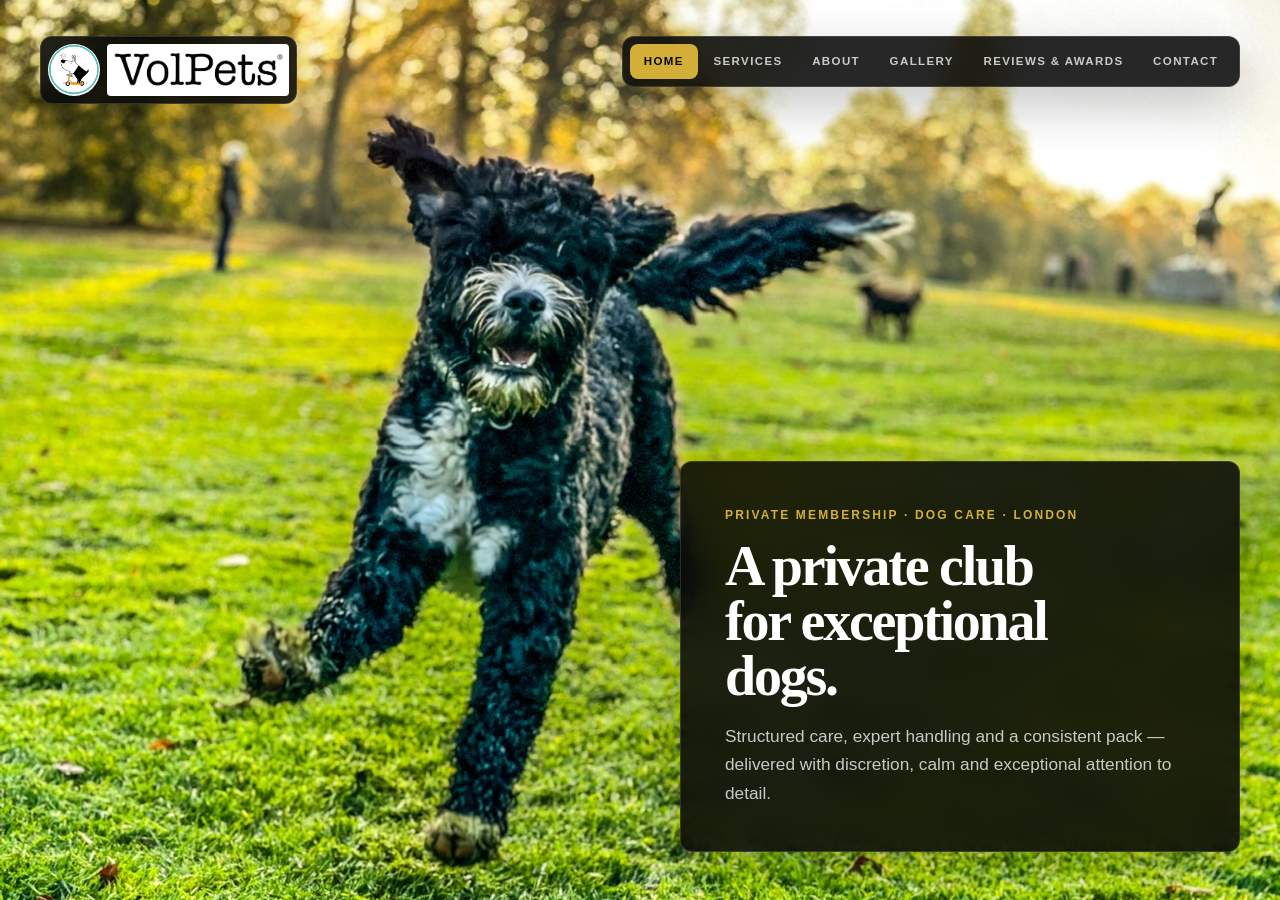
==== index.html @ e43abfdb "images uploaded" ====
<!DOCTYPE html>
<html lang="en">
  <head>
    <meta charset="UTF-8">
    <meta name="viewport" content="width=device-width, initial-scale=1.0">
    <title>Volpets | Home</title>
    <link rel="stylesheet" href="css/styles.css">
    <link rel="stylesheet" href="css/index.css">
    <link rel="stylesheet" href="components/navbar.css">
    <script src="js/main.js" defer></script>
  </head>

  <body>
    <main class="hero">
      <header>
        <div id="nav-placeholder"></div>
      </header>
      <section class="hero-content hero-content--pending" data-lazy-reveal>
        <p class="subtitle">Private Membership &middot; Dog Care &middot; London</p>
        <h1 class="headline">A private club for exceptional dogs.</h1>
        <p class="description">
          Structured care, expert handling and a consistent pack &mdash; delivered with discretion, calm and exceptional attention to detail.
        </p>
      </section>
      <img class="hero-image" src="assets/home-dog-9300.webp" alt="A dog enjoying attentive private care" fetchpriority="high">
    </main>
  </body>
</html>
---- css/styles.css ----
:root {
  --ink: #080a09;
  --panel: rgb(8 10 9 / 88%);
  --panel-border: rgb(255 255 255 / 14%);
  --text: #fff;
  --muted: rgb(255 255 255 / 76%);
  --accent: #d4af37;
  --page-bg: #0b1320;
  --surface: #121a29;
  --surface-border: #1e293b;
  --radius: 12px;
  --shadow: 0 18px 50px rgb(0 0 0 / 24%);
  --sans: -apple-system, BlinkMacSystemFont, "Segoe UI", Roboto, Arial, sans-serif;
}

* {
  box-sizing: border-box;
  margin: 0;
  padding: 0;
}

html {
  scroll-behavior: smooth;
}

main {
  min-height: 100vh;
  padding-inline: clamp(1rem, 4vw, 2.5rem);
  background:
      radial-gradient(circle at 90% 10%, rgb(41 95 113 / 30%), transparent 28rem),
      var(--page-bg);
}

main > header {
  padding-top: clamp(20px, 3vw, 36px);
}


body {
  margin: 0;
  color: var(--text);
  background: var(--page-bg);
  font-family: var(--sans), sans-serif;
}

img {
  max-width: 100%;
}

.container {
  width: min(100%, 1300px);
  margin: 0 auto;
}

h1 {
  font-size: clamp(38px, 5vw, 58px);
  font-weight: 700;
  line-height: 1.05;
  margin: 0 0 16px 0;
  letter-spacing: -1.2px;
}

.header-tag,
.card-tag {
  color: var(--accent);
  font-size: 12px;
  font-weight: 700;
  letter-spacing: 1.8px;
  text-transform: uppercase;
}

.header-tag {
  display: flex;
  align-items: center;
  gap: 10px;
  margin-bottom: 12px;
}

.header-tag::before {
  width: 34px;
  height: 1px;
  background: currentColor;
  content: "";
}

.subtitle {
  max-width: 600px;
  margin: 0 0 clamp(30px, 4.5vw, 48px);
  color: #a0aec0;
  font-size: clamp(16px, 1.4vw, 18px);
  line-height: 1.6;
}

.content-grid {
  display: grid;
  align-items: stretch;
}

.image-container {
  width: 100%;
  height: 100%;
  min-height: 0;
  overflow: hidden;
  border: 1px solid var(--panel-border);
  border-radius: var(--radius);
  background: #151d2a;
  box-shadow: var(--shadow);
  img {
    display: block;
    width: 100%;
    height: 100%;
    object-fit: cover;
    object-position: center;
    transition: transform 500ms ease;
  }
}

.image-container:hover img {
  transform: scale(1.03);
}

.pricing-card {
  display: flex;
  flex-direction: column;
  padding: clamp(28px, 3vw, 40px) clamp(24px, 2.6vw, 35px);
  border: 1px solid var(--surface-border);
  border-radius: var(--radius);
  background: var(--surface);
  h3 {
    margin: 0 0 28px;
    font-size: clamp(23px, 2.2vw, 28px);
    line-height: 1.15;
    letter-spacing: -0.5px;
  }
  ul {
    padding: 0;
    margin: 0;
    list-style: none;
  }
  li {
    position: relative;
    padding-left: 20px;
    margin-bottom: 18px;
    color: #cbd5e1;
    font-size: 15px;
    line-height: 1.5;
    &:last-child {
      margin-bottom: 0;
    }
    &::before {
      position: absolute;
      top: 8px;
      left: 0;
      width: 6px;
      height: 6px;
      border-radius: 50%;
      background: var(--accent);
      content: "";
    }
  }
}

.card-tag {
  margin-bottom: 15px;
}

@media (max-width: 720px) {

  .container {
    max-width: 620px;
  }
}

@media (max-width: 480px) {
  h1 {
    font-size: 36px;
    letter-spacing: -0.8px;
  }
}

@media (prefers-reduced-motion: reduce) {
  html {
    scroll-behavior: auto;
  }

  .image-container img {
    transition: none;
  }
}
---- css/index.css ----
.hero {
  --hero-image-x:40%;
  --hero-image-y: 38%;
  position: relative;
  display: flex;
  flex-direction: column;
  min-height: 100vh;
  overflow: hidden;
  isolation: isolate;
  background: var(--ink);
}

.hero-image {
  position: absolute;
  inset: 0;
  z-index: -2;
  width: 100%;
  height: 100%;
  max-width: none;
  object-fit: cover;
  object-position: var(--hero-image-x) var(--hero-image-y);
}

.hero-content {
  position: relative;
  z-index: 1;
  border: 1px solid var(--panel-border);
  border-radius: var(--radius);
  background: var(--panel);
  box-shadow: var(--shadow);
  backdrop-filter: blur(14px);
  -webkit-backdrop-filter: blur(14px);
  align-self: flex-end;
  width: min(35rem, 100%);
  margin-top: auto;
  margin-bottom: clamp(1.5rem, 4vw, 3rem);
  padding: 2.75rem;
  overflow: hidden;
  transition:
    opacity 1400ms ease,
    transform 1100ms cubic-bezier(0.22, 1, 0.36, 1);

  /*&::before {*/
  /*  content: "";*/
  /*  position: absolute;*/
  /*  inset: 0 auto 0 0;*/
  /*  width: 5px;*/
  /*  background: var(--accent);*/
  /*}*/

  &.hero-content--pending {
    opacity: 0;
    transform: translateY(24px);
  }

  &.hero-content--visible {
    opacity: 1;
    transform: translateY(0);
  }
}

.subtitle {
  margin-bottom: 0.9rem;
  color: var(--accent);
  font-size: 0.75rem;
  font-weight: 750;
  letter-spacing: 0.18em;
  text-transform: uppercase;
}

.headline {
  max-width: 12ch;
  margin-bottom: 1.1rem;
  font-family: Georgia, "Times New Roman", serif;
  font-size: 3.5rem;
  font-weight: 700;
  line-height: 0.98;
  letter-spacing: -0.04em;
}

.description {
  max-width: 62ch;
  color: var(--muted);
  font-size: 1.08rem;
  font-weight: 400;
  line-height: 1.65;
}

@media (max-width: 1000px) {
  .hero {
    --hero-image-y: 42%;
    padding: 2rem;
  }

  .hero-content {
    padding: 2rem;
  }

  .headline {
    font-size: 3rem;
  }

  .description {
    font-size: 1rem;
  }
}

@media (max-width: 500px) {
  .hero {
    padding: 1rem 1rem 1.5rem;
  }

  .hero-content {
    padding: 1.4rem 1.25rem 1.5rem;
  }

  .headline {
    font-size: 2.5rem;
  }

  .description {
    font-size: 0.95rem;
  }

  .subtitle {
    font-size: 0.66rem;
    line-height: 1.5;
  }

}

@media (max-width: 400px) {
  .hero {
    --hero-image-y: 38%;
  }

  .headline {
    font-size: 2.15rem;
  }
}

@media (prefers-reduced-motion: reduce) {
  .hero-content,
  .hero-content--pending {
    opacity: 1;
    transform: none;
  }
}
---- components/navbar.css ----
/* Navigation */
#nav-placeholder {
  display: flex;
  width: 100%;
}

header {
  display: flex;
  justify-content: space-between;
  align-items: center;
  width: 100%;
  gap: 1.5rem;
}

.brand,
.nav-toggle,
.nav-links {
  border: 1px solid var(--panel-border);
  border-radius: var(--radius);
  background: var(--panel);
  box-shadow: var(--shadow);
  backdrop-filter: blur(14px);
  -webkit-backdrop-filter: blur(14px);
}

.brand {
  display: inline-flex;
  align-items: center;
  /*flex-shrink: 0;*/
  padding: 0.45rem;
  text-decoration: none;

  & .brand__logos {
    display: flex;
    align-items: center;
    gap: 0.4rem;
  }

  & .brand__mark {
    flex-shrink: 0;
    object-fit: cover;
    border-radius: 50%;
  }

  & .brand__wordmark {
    border-radius: 4px;
    display: block;
    height: 3.25rem;
    width: auto;
  }
}

.site-nav {
  display: flex;
  justify-content: space-between;
  width: 100%;
  gap: 1.5rem;
  align-items: flex-start;
  flex-wrap: wrap;
}

.nav-toggle {
  display: none;
}

.sr-only {
  position: absolute;
  width: 1px;
  height: 1px;
  padding: 0;
  margin: -1px;
  overflow: hidden;
  clip: rect(0, 0, 0, 0);
  white-space: nowrap;
  border: 0;
}

.nav-links {
  display: flex;
  align-items: center;
  gap: 0.15rem;
  list-style: none;
  padding: 0.45rem;

  & a {
    display: block;
    padding: 0.7rem 0.85rem;
    border-radius: 8px;
    color: var(--muted);
    text-decoration: none;
    font-size: 0.72rem;
    font-weight: 700;
    letter-spacing: 0.12em;
    text-transform: uppercase;
    transition: color 180ms ease, background-color 180ms ease, transform 180ms ease;

    &:hover,
    &:focus-visible {
      color: var(--text);
      background: rgb(255 255 255 / 11%);
      transform: translateY(-1px);
      outline: none;
    }

    &[aria-current="page"] {
      color: var(--ink);
      background: var(--accent);
    }
  }
}
@media (max-width: 1000px) {

  #nav-placeholder {
    position: static;
  }

  .site-nav {
    position: relative;
    align-items: center;
    flex-wrap: nowrap;

    &.is-open .nav-toggle__bar:nth-of-type(2) {
      transform: translateY(7px) rotate(45deg);
    }

    &.is-open .nav-toggle__bar:nth-of-type(3) {
      opacity: 0;
    }

    &.is-open .nav-toggle__bar:last-of-type {
      transform: translateY(-7px) rotate(-45deg);
    }

    &.is-open .nav-links {
      display: flex;
    }
  }

  .nav-toggle {
    display: flex;
    flex-direction: column;
    justify-content: center;
    gap: 0.32rem;
    width: 3.75rem;
    height: 3.75rem;
    padding: 0.9rem;
    color: var(--text);
    cursor: pointer;
  }

  .nav-toggle__bar {
    display: block;
    width: 100%;
    height: 2px;
    border-radius: 2px;
    background: currentColor;
    transition: transform 180ms ease, opacity 180ms ease;
  }

  .nav-links {
    display: none;
    position: absolute;
    top: calc(100% + 0.6rem);
    right: 0;
    width: min(18rem, calc(100vw - 2rem));
    padding: 0.55rem;
    flex-direction: column;
    align-items: stretch;
    gap: 0.15rem;
    border: 1px solid var(--panel-border);
    background: rgb(8 10 9 / 96%);
    box-shadow: var(--shadow);
    backdrop-filter: blur(14px);

    & a {
      padding: 0.9rem 1rem;
    }
  }
}

@media (max-width: 400px) {
  .site-nav {
    gap: 0.4rem;
  }
}

@media (prefers-reduced-motion: reduce) {
  .nav-links a,
  .nav-toggle__bar {
    transition: none;
  }
}
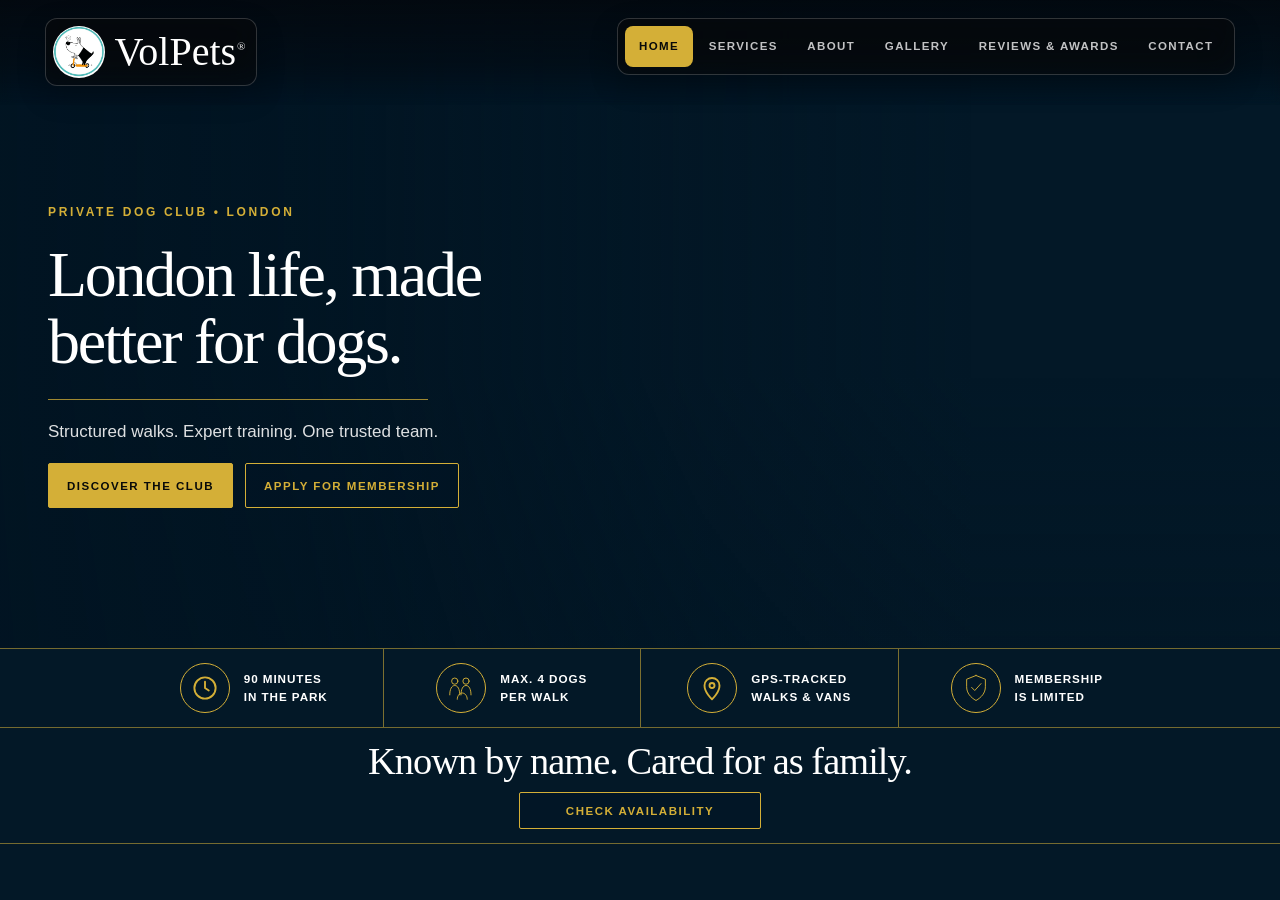
==== commit 2c09a182: "home page rotating" ====
--- a/index.html
+++ b/index.html
@@ -1,28 +1,87 @@
 <!DOCTYPE html>
 <html lang="en">
-  <head>
-    <meta charset="UTF-8">
-    <meta name="viewport" content="width=device-width, initial-scale=1.0">
-    <title>Volpets | Home</title>
-    <link rel="stylesheet" href="css/styles.css">
-    <link rel="stylesheet" href="css/index.css">
-    <link rel="stylesheet" href="components/navbar.css">
-    <script src="js/main.js" defer></script>
-  </head>
+<head>
+  <meta charset="UTF-8">
+  <meta content="width=device-width, initial-scale=1.0" name="viewport">
+  <meta content="Private dog walking, training and membership-led care for a limited circle of London dogs."
+        name="description">
+  <title>Volpets | Private Dog Club London</title>
+  <link href="css/styles.css" rel="stylesheet">
+  <link href="components/navbar.css" rel="stylesheet">
+  <script defer src="js/main.js"></script>
+</head>
 
-  <body>
-    <main class="hero">
-      <header>
-        <div id="nav-placeholder"></div>
-      </header>
-      <section class="hero-content hero-content--pending" data-lazy-reveal>
-        <p class="subtitle">Private Membership &middot; Dog Care &middot; London</p>
-        <h1 class="headline">A private club for exceptional dogs.</h1>
-        <p class="description">
-          Structured care, expert handling and a consistent pack &mdash; delivered with discretion, calm and exceptional attention to detail.
-        </p>
-      </section>
-      <img class="hero-image" src="assets/home-dog-9300.webp" alt="A dog enjoying attentive private care" fetchpriority="high">
-    </main>
-  </body>
+<body class="home-page" data-navbar-style="hero">
+<main>
+  <header>
+    <div id="nav-placeholder"></div>
+  </header>
+
+  <section aria-labelledby="home-hero-title" class="home-hero" data-navbar-transition>
+    <img alt="A cockapoo relaxing in the grass with a stick"
+         class="home-hero__image home-hero__image--one" fetchpriority="high"
+         src="assets/home-dog-club.jpg">
+    <img alt="" aria-hidden="true" class="home-hero__image home-hero__image--two"
+         decoding="async" fetchpriority="low" src="assets/home-dog-club-2.jpg">
+    <img alt="" aria-hidden="true" class="home-hero__image home-hero__image--three"
+         decoding="async" fetchpriority="low" src="assets/home-dog-club-3.jpg">
+    <div class="home-hero__shade"></div>
+
+    <div class="home-hero__inner">
+      <div class="home-hero__copy">
+        <p class="home-hero__eyebrow">Private dog club <span aria-hidden="true">&bull;</span> London</p>
+        <h1 id="home-hero-title">London life, made<br>better for dogs.</h1>
+        <div aria-hidden="true" class="home-hero__rule"></div>
+        <p class="home-hero__intro">Structured walks. Expert training. One trusted team.</p>
+        <div class="home-hero__actions">
+          <a class="home-button home-button--primary" href="about.html">Discover the club</a>
+          <a class="home-button home-button--outline" href="contact.html">Apply for membership</a>
+        </div>
+      </div>
+    </div>
+  </section>
+
+  <section aria-label="Membership benefits" class="home-benefits">
+    <ul class="home-benefits__list">
+      <li class="home-benefit">
+        <span class="home-benefit__icon">
+          <svg aria-hidden="true" class="line-icon" viewBox="0 0 24 24">
+            <use href="assets/icons.svg#icon-clock"></use>
+          </svg>
+        </span>
+        <span>90 minutes<br>in the park</span>
+      </li>
+      <li class="home-benefit">
+        <span class="home-benefit__icon">
+          <svg aria-hidden="true" class="line-icon" viewBox="0 0 48 48">
+            <use href="assets/icons.svg#icon-pack"></use>
+          </svg>
+        </span>
+        <span>Max. 4 dogs<br>per walk</span>
+      </li>
+      <li class="home-benefit">
+        <span class="home-benefit__icon">
+          <svg aria-hidden="true" class="line-icon" viewBox="0 0 24 24">
+            <use href="assets/icons.svg#icon-pin"></use>
+          </svg>
+        </span>
+        <span>GPS-tracked<br>walks &amp; vans</span>
+      </li>
+      <li class="home-benefit">
+        <span class="home-benefit__icon">
+          <svg aria-hidden="true" class="line-icon" viewBox="0 0 48 48">
+            <use href="assets/icons.svg#icon-shield-check"></use>
+          </svg>
+        </span>
+        <span>Membership<br>is limited</span>
+      </li>
+    </ul>
+  </section>
+
+  <section aria-labelledby="availability-title" class="home-availability">
+    <h2 id="availability-title">Known by name. Cared for as family.</h2>
+    <a class="home-button home-button--outline" href="contact.html">Check availability</a>
+  </section>
+</main>
+</body>
 </html>
--- a/css/styles.css
+++ b/css/styles.css
@@ -1,16 +1,22 @@
 :root {
+  --accent: #d4af37;
   --ink: #080a09;
+  --muted: rgb(255 255 255 / 76%);
   --panel: rgb(8 10 9 / 88%);
+  --radius: 12px;
+  --sans: -apple-system, BlinkMacSystemFont, "Segoe UI", Roboto, Arial, sans-serif;
+  --serif: "Bodoni 72", Didot, "Bodoni MT", Bodoni, serif;
+  --shadow: 0 18px 50px rgb(0 0 0 / 24%);
+  --surface: #121a29;
+  --text: #ffffff;
+  --page-bg: #0b1320;
+  --weight-bold: 700;
   --panel-border: rgb(255 255 255 / 14%);
-  --text: #fff;
-  --muted: rgb(255 255 255 / 76%);
-  --accent: #d4af37;
-  --page-bg: #0b1320;
-  --surface: #121a29;
   --surface-border: #1e293b;
-  --radius: 12px;
-  --shadow: 0 18px 50px rgb(0 0 0 / 24%);
-  --sans: -apple-system, BlinkMacSystemFont, "Segoe UI", Roboto, Arial, sans-serif;
+  --leading-copy: 1.6;
+  --text-label: 0.75rem;
+  --weight-light: 400;
+  --text-small: 0.875rem;
 }
 
 * {
@@ -23,95 +29,252 @@
   scroll-behavior: smooth;
 }
 
+body {
+  background: var(--page-bg);
+  color: var(--text);
+  font-family: var(--sans);
+  font-weight: var(--weight-light);
+  line-height: var(--leading-copy);
+}
+
 main {
+  background: radial-gradient(circle at 90% 10%, rgb(41 95 113 / 30%), transparent 28rem),
+  var(--page-bg);
   min-height: 100vh;
   padding-inline: clamp(1rem, 4vw, 2.5rem);
-  background:
-      radial-gradient(circle at 90% 10%, rgb(41 95 113 / 30%), transparent 28rem),
-      var(--page-bg);
-}
-
-main > header {
-  padding-top: clamp(20px, 3vw, 36px);
-}
-
-
-body {
-  margin: 0;
-  color: var(--text);
-  background: var(--page-bg);
-  font-family: var(--sans), sans-serif;
+  position: relative;
+  & > header {
+    padding-top: clamp(20px, 3vw, 36px);
+  }
 }
 
 img {
   max-width: 100%;
 }
 
+.line-icon {
+  fill: none;
+  height: 48px;
+  stroke: var(--accent);
+  stroke-linecap: round;
+  stroke-linejoin: round;
+  stroke-width: 1.5;
+  vector-effect: non-scaling-stroke;
+  width: 48px;
+}
+
+.line-icon--small {
+  height: 38px;
+  width: 38px;
+}
+
 .container {
+  align-items: center;
+  display: flex;
+  flex-direction: column;
+  margin: 0 auto;
   width: min(100%, 1300px);
-  margin: 0 auto;
 }
 
 h1 {
+  font-family: var(--serif);
   font-size: clamp(38px, 5vw, 58px);
-  font-weight: 700;
+  font-weight: var(--weight-light);
+  letter-spacing: -1.2px;
   line-height: 1.05;
-  margin: 0 0 16px 0;
-  letter-spacing: -1.2px;
+  margin-bottom: 16px;
+}
+
+.gold-header {
+  color: var(--accent);
+}
+
+h2 {
+  font-family: var(--serif);
+  font-weight: var(--weight-light);
 }
 
 .header-tag,
 .card-tag {
   color: var(--accent);
-  font-size: 12px;
-  font-weight: 700;
+  font-size: var(--text-label);
+  font-weight: var(--weight-bold);
   letter-spacing: 1.8px;
+  margin-bottom: 15px;
   text-transform: uppercase;
 }
 
+.no-margin {
+  margin: 0;
+}
+
+button {
+  background: var(--accent);
+  border: 1px solid var(--panel-border);
+  border-radius: var(--radius);
+  box-shadow: var(--shadow);
+  height: 40px;
+}
+
 .header-tag {
-  display: flex;
-  align-items: center;
+  align-items: center;
+  display: flex;
   gap: 10px;
   margin-bottom: 12px;
-}
-
-.header-tag::before {
-  width: 34px;
-  height: 1px;
-  background: currentColor;
-  content: "";
+  text-align: center;
 }
 
 .subtitle {
-  max-width: 600px;
-  margin: 0 0 clamp(30px, 4.5vw, 48px);
   color: #a0aec0;
   font-size: clamp(16px, 1.4vw, 18px);
-  line-height: 1.6;
-}
-
-.content-grid {
+  margin-bottom: clamp(30px, 4.5vw, 48px);
+  /*max-width: 600px;*/
+}
+
+.page-section {
+  align-items: center;
+  background: linear-gradient(180deg, transparent, rgb(255 255 255 / 2%) 45%, transparent);
+  border-top: 1px solid rgb(255 255 255 / 9%);
+  display: flex;
+  padding-block: clamp(36px, 6vh, 64px);
+}
+
+/* Shared full-bleed introduction used by About, Services, and Reviews & Awards. */
+.split-hero {
+  align-items: stretch;
+  border-bottom: 2px solid var(--accent);
+  margin-inline: calc(clamp(1rem, 4vw, 2.5rem) * -1);
+  min-height: calc(100vh - clamp(92px, 10vw, 112px));
+  min-height: calc(100svh - clamp(92px, 10vw, 112px));
+  padding-block: 0;
+  padding-inline: clamp(1rem, 4vw, 2.5rem);
+}
+
+.split-hero__layout {
+  align-items: center;
   display: grid;
-  align-items: stretch;
+  grid-template-columns: repeat(2, minmax(0, 1fr));
+  min-height: inherit;
+}
+
+.split-hero__content {
+  max-width: 650px;
+  padding-block: clamp(52px, 8vh, 88px);
+  padding-right: clamp(24px, 4vw, 64px);
+  position: relative;
+  z-index: 1;
+}
+
+.split-hero__content h1 {
+  font-size: clamp(44px, 5.6vw, 72px);
+  margin-bottom: 26px;
+}
+
+.split-hero__content .subtitle {
+  margin-bottom: 0;
+  max-width: 590px;
+}
+
+.split-hero__visual {
+  height: 100vh;
+  height: 100svh;
+  overflow: hidden;
+  position: absolute;
+  right: 0;
+  top: 0;
+  width: 50vw;
+  & ::after {
+    background: linear-gradient(to right, var(--page-bg), transparent 38%);
+    content: "";
+    inset: 0;
+    pointer-events: none;
+    position: absolute;
+  }
+  img {
+    display: block;
+    height: 100%;
+    object-fit: cover;
+    object-position: var(--hero-image-position, center);
+    width: 100%;
+  }
+}
+
+.split-hero__highlights {
+  display: grid;
+  gap: clamp(16px, 2vw, 28px);
+  grid-template-columns: repeat(3, minmax(0, 1fr));
+  list-style: none;
+  margin-top: clamp(36px, 6vh, 58px);
+}
+
+.split-hero__highlights--two-column {
+  grid-template-columns: repeat(2, minmax(0, 1fr));
+  margin-top: clamp(28px, 4vh, 42px);
+}
+
+.split-hero__highlight {
+  align-items: center;
+  display: flex;
+  font-size: clamp(11px, 1vw, 14px);
+  font-weight: var(--weight-bold);
+  gap: 13px;
+  letter-spacing: 0.07em;
+  line-height: 1.4;
+  text-transform: uppercase;
+  .line-icon {
+    flex: 0 0 38px;
+    height: 38px;
+    width: 38px;
+  }
+}
+
+.split-hero__link {
+  border-bottom: 2px solid var(--accent);
+  color: var(--accent);
+  display: inline-block;
+  font-size: var(--text-label);
+  font-weight: var(--weight-bold);
+  letter-spacing: 0.13em;
+  margin-top: clamp(26px, 4vh, 40px);
+  padding-bottom: 5px;
+  text-decoration: none;
+  text-transform: uppercase;
+}
+
+.split-hero__badge {
+  align-items: center;
+  backdrop-filter: blur(8px);
+  background: rgb(6 24 39 / 82%);
+  border: 1px solid rgb(212 175 55 / 58%);
+  bottom: 28px;
+  display: flex;
+  font-size: var(--text-label);
+  font-weight: var(--weight-bold);
+  gap: 12px;
+  letter-spacing: 0.12em;
+  padding: 13px 18px;
+  position: absolute;
+  right: 28px;
+  text-transform: uppercase;
+  z-index: 1;
 }
 
 .image-container {
-  width: 100%;
+  background: #151d2a;
+  border: 1px solid var(--panel-border);
+  border-radius: var(--radius);
+  box-shadow: var(--shadow);
   height: 100%;
   min-height: 0;
   overflow: hidden;
-  border: 1px solid var(--panel-border);
-  border-radius: var(--radius);
-  background: #151d2a;
-  box-shadow: var(--shadow);
+  width: 100%;
   img {
     display: block;
-    width: 100%;
     height: 100%;
     object-fit: cover;
     object-position: center;
     transition: transform 500ms ease;
+    width: 100%;
   }
 }
 
@@ -119,55 +282,247 @@
   transform: scale(1.03);
 }
 
-.pricing-card {
+.card {
+  background: var(--surface);
+  border: 1px solid var(--surface-border);
+  border-radius: var(--radius);
   display: flex;
   flex-direction: column;
   padding: clamp(28px, 3vw, 40px) clamp(24px, 2.6vw, 35px);
-  border: 1px solid var(--surface-border);
-  border-radius: var(--radius);
-  background: var(--surface);
   h3 {
-    margin: 0 0 28px;
     font-size: clamp(23px, 2.2vw, 28px);
+    letter-spacing: -0.5px;
     line-height: 1.15;
-    letter-spacing: -0.5px;
+    margin-bottom: 28px;
   }
   ul {
-    padding: 0;
-    margin: 0;
     list-style: none;
   }
   li {
-    position: relative;
-    padding-left: 20px;
-    margin-bottom: 18px;
     color: #cbd5e1;
     font-size: 15px;
     line-height: 1.5;
-    &:last-child {
-      margin-bottom: 0;
-    }
+    margin: 18px 0;
+    padding-left: 20px;
+    position: relative;
+    /*&:last-child {*/
+    /*  !*margin-bottom: 0;*!*/
+    /*}*/
     &::before {
+      background: var(--accent);
+      border-radius: 50%;
+      content: "";
+      height: 6px;
+      left: 0;
       position: absolute;
       top: 8px;
-      left: 0;
       width: 6px;
-      height: 6px;
-      border-radius: 50%;
-      background: var(--accent);
-      content: "";
     }
   }
 }
 
-.card-tag {
-  margin-bottom: 15px;
+.member-cta {
+  align-items: stretch;
+  background: radial-gradient(circle at 82% 20%, rgb(41 95 113 / 18%), transparent 18rem),
+  #090f1a;
+  border: 1px solid rgb(212 175 55 / 48%);
+  border-radius: var(--radius);
+  box-shadow: var(--shadow);
+  display: flex;
+  min-height: 280px;
+  overflow: hidden;
+  position: relative;
+  width: 100%;
+  .member-cta__title {
+    font-size: clamp(28px, 3vw, 40px);
+    letter-spacing: -0.035em;
+    line-height: 1.08;
+    margin-bottom: 14px;
+  }
+}
+
+.member-cta__image {
+  display: block;
+  flex: 0.85 1 0;
+  height: 100%;
+  min-height: 280px;
+  min-width: 240px;
+  object-fit: cover;
+  object-position: center;
+  width: 0;
+}
+
+.member-cta__copy {
+  align-self: center;
+  flex: 1.4 1 0;
+  min-width: 320px;
+  padding: clamp(32px, 4vw, 54px) clamp(24px, 3vw, 44px);
+  p {
+    color: var(--muted);
+    font-size: var(--text-small);
+    max-width: 530px;
+  }
+}
+
+.member-cta__button {
+  align-items: center;
+  align-self: center;
+  background: var(--accent);
+  border: 1px solid rgb(255 255 255 / 18%);
+  border-radius: 3px;
+  box-shadow: var(--shadow);
+  color: var(--ink);
+  display: inline-flex;
+  flex: 0.55 1 0;
+  font-size: var(--text-label);
+  font-weight: var(--weight-bold);
+  justify-content: center;
+  letter-spacing: 0.12em;
+  margin-right: clamp(24px, 4vw, 50px);
+  min-height: 56px;
+  min-width: 190px;
+  padding: 16px 24px;
+  text-align: center;
+  text-decoration: none;
+  text-transform: uppercase;
+  transition: background-color 180ms ease, color 180ms ease, transform 180ms ease;
+  &:hover,
+  &:focus-visible {
+    background: rgb(255 255 255 / 11%);
+    color: var(--text);
+    outline: none;
+    transform: translateY(-1px);
+  }
+}
+
+footer {
+  background: #090f1a;
+  border-block: 1px solid rgb(212 175 55 / 48%);
+  margin-left: calc(50% - 50vw);
+  width: 100vw;
+  ul {
+    display: flex;
+    flex-direction: row;
+    list-style: none;
+    width: 100%;
+    li {
+      align-items: center;
+      color: var(--muted);
+      display: flex;
+      flex: 1 1 0;
+      font-size: var(--text-label);
+      font-weight: var(--weight-bold);
+      justify-content: center;
+      letter-spacing: 0.12em;
+      min-height: 88px;
+      text-align: center;
+      text-transform: uppercase;
+      & + li {
+        border-left: 1px solid var(--panel-border);
+      }
+      &:last-child {
+        color: var(--accent);
+      }
+    }
+  }
+}
+
+@media (max-width: 900px) {
+  .member-cta__image {
+    flex-basis: 0;
+    min-width: 200px;
+  }
+  .member-cta__copy {
+    flex-basis: 0;
+    min-width: 0;
+  }
+  .member-cta__button {
+    flex-basis: 0;
+    min-width: 150px;
+  }
+}
+
+@media (max-width: 800px) {
+  .split-hero {
+    display: block;
+    min-height: auto;
+    padding-bottom: 0;
+  }
+  .split-hero__layout {
+    display: block;
+  }
+  .split-hero__content {
+    margin-inline: auto;
+    max-width: 620px;
+    padding-right: 0;
+  }
+  .split-hero__visual {
+    height: clamp(340px, 76vw, 560px);
+    margin-inline: calc(clamp(1rem, 4vw, 2.5rem) * -1);
+    position: relative;
+    right: auto;
+    top: auto;
+    width: 100vw;
+  }
+  .split-hero__visual::after {
+    background: linear-gradient(to bottom, var(--page-bg), transparent 28%);
+  }
 }
 
 @media (max-width: 720px) {
-
   .container {
     max-width: 620px;
+  }
+  .page-section {
+    min-height: auto;
+    padding-block: 44px;
+  }
+  .page-section > .container > h1 {
+    white-space: normal;
+  }
+  footer {
+    ul {
+      li {
+        letter-spacing: 0.08em;
+        padding-inline: 16px;
+      }
+    }
+  }
+}
+
+@media (max-width: 600px) {
+  .member-cta {
+    flex-direction: column;
+  }
+  .member-cta__image {
+    flex-basis: auto;
+    height: clamp(220px, 64vw, 320px);
+    min-height: 0;
+    min-width: 0;
+    width: 100%;
+  }
+  .member-cta__copy {
+    flex-basis: auto;
+    padding: 28px 24px 8px;
+  }
+  .member-cta__button {
+    align-self: stretch;
+    flex-basis: auto;
+    margin: 18px 24px 28px;
+    min-width: 0;
+    width: auto;
+  }
+  footer {
+    ul {
+      flex-direction: column;
+      li {
+        min-height: 68px;
+        & + li {
+          border-left: 0;
+          border-top: 1px solid var(--panel-border);
+        }
+      }
+    }
   }
 }
 
@@ -176,14 +531,378 @@
     font-size: 36px;
     letter-spacing: -0.8px;
   }
+  .split-hero__highlights,
+  .split-hero__highlights--two-column {
+    grid-template-columns: 1fr;
+  }
+  .split-hero__badge {
+    bottom: 18px;
+    right: 18px;
+  }
 }
 
 @media (prefers-reduced-motion: reduce) {
   html {
     scroll-behavior: auto;
   }
-
   .image-container img {
     transition: none;
   }
-}
+  .member-cta__button {
+    transition: none;
+  }
+}
+
+/* Home */
+body.home-page {
+  background: #031827;
+}
+
+body.home-page main {
+  background: #031827;
+  min-height: 100vh;
+  padding: 0;
+}
+
+body.home-page[data-navbar-style] main > header {
+  left: 0;
+  margin: 0;
+  padding: clamp(12px, 1.6vw, 18px) clamp(18px, 3.5vw, 46px);
+  position: absolute;
+  right: 0;
+  top: 0;
+  width: 100%;
+}
+
+.home-hero {
+  align-items: center;
+  display: flex;
+  isolation: isolate;
+  min-height: 72svh;
+  overflow: hidden;
+  position: relative;
+}
+
+.home-hero__image,
+.home-hero__shade {
+  inset: 0;
+  position: absolute;
+}
+
+.home-hero__image {
+  animation: home-hero-cycle 9s ease-in-out infinite;
+  height: 100%;
+  max-width: none;
+  object-fit: cover;
+  object-position: center 32%;
+  opacity: 0;
+  will-change: opacity;
+  width: 100%;
+  z-index: -2;
+}
+
+.home-hero__image--two {
+  animation-delay: -6s;
+  object-position: center 48%;
+}
+
+.home-hero__image--three {
+  animation-delay: -3s;
+  object-position: center 48%;
+}
+
+@keyframes home-hero-cycle {
+  0%,
+  20% {
+    opacity: 1;
+  }
+
+  33.333%,
+  86.667% {
+    opacity: 0;
+  }
+
+  100% {
+    opacity: 1;
+  }
+}
+
+.home-hero__shade {
+  background:
+    linear-gradient(90deg, rgb(1 20 34 / 96%) 0%, rgb(1 20 34 / 79%) 23%, rgb(1 20 34 / 25%) 55%, transparent 76%),
+    linear-gradient(0deg, rgb(1 20 34 / 22%), transparent 42%);
+  z-index: -1;
+}
+
+.home-hero__inner {
+  margin: 0 auto;
+  padding: clamp(105px, 14vh, 140px) clamp(28px, 3.8vw, 48px) clamp(44px, 7vh, 66px);
+  width: min(100%, 1300px);
+}
+
+.home-hero__copy {
+  max-width: 490px;
+}
+
+.home-hero__eyebrow {
+  color: var(--accent);
+  font-size: 0.75rem;
+  font-weight: var(--weight-bold);
+  letter-spacing: 0.22em;
+  margin-bottom: 19px;
+  text-transform: uppercase;
+}
+
+.home-hero h1 {
+  font-size: clamp(48px, 5vw, 68px);
+  letter-spacing: -0.035em;
+  line-height: 1.05;
+  margin-bottom: 24px;
+}
+
+.home-hero__rule {
+  background: var(--accent);
+  height: 1px;
+  margin-bottom: 18px;
+  opacity: 0.75;
+  width: min(100%, 380px);
+}
+
+.home-hero__intro {
+  color: rgb(255 255 255 / 87%);
+  font-size: clamp(15px, 1.4vw, 17px);
+  margin-bottom: 18px;
+}
+
+.home-hero__actions {
+  display: flex;
+  flex-wrap: wrap;
+  gap: 12px;
+}
+
+.home-button {
+  align-items: center;
+  border: 1px solid var(--accent);
+  border-radius: 2px;
+  display: inline-flex;
+  font-size: 0.72rem;
+  font-weight: var(--weight-bold);
+  justify-content: center;
+  letter-spacing: 0.13em;
+  min-height: 45px;
+  padding: 11px 18px;
+  text-align: center;
+  text-decoration: none;
+  text-transform: uppercase;
+  transition: background-color 180ms ease, color 180ms ease, transform 180ms ease;
+}
+
+.home-button:hover,
+.home-button:focus-visible {
+  outline: none;
+  transform: translateY(-1px);
+}
+
+.home-button--primary {
+  background: var(--accent);
+  color: var(--ink);
+}
+
+.home-button--primary:hover,
+.home-button--primary:focus-visible {
+  background: #e3c152;
+}
+
+.home-button--outline {
+  background: rgb(2 22 37 / 36%);
+  color: var(--accent);
+}
+
+.home-button--outline:hover,
+.home-button--outline:focus-visible {
+  background: var(--accent);
+  color: var(--ink);
+}
+
+.home-benefits {
+  background: #031827;
+  border-block: 1px solid rgb(212 175 55 / 55%);
+}
+
+.home-benefits__list {
+  display: grid;
+  grid-template-columns: repeat(4, minmax(0, 1fr));
+  list-style: none;
+  margin: 0 auto;
+  max-width: 1030px;
+}
+
+.home-benefit {
+  align-items: center;
+  display: flex;
+  font-size: 0.73rem;
+  font-weight: var(--weight-bold);
+  gap: 14px;
+  justify-content: center;
+  letter-spacing: 0.08em;
+  line-height: 1.55;
+  min-height: 78px;
+  padding: 10px 22px;
+  text-transform: uppercase;
+}
+
+.home-benefit + .home-benefit {
+  border-left: 1px solid rgb(212 175 55 / 58%);
+}
+
+.home-benefit__icon {
+  align-items: center;
+  border: 1px solid var(--accent);
+  border-radius: 50%;
+  display: inline-flex;
+  flex: 0 0 50px;
+  height: 50px;
+  justify-content: center;
+  width: 50px;
+}
+
+.home-benefit__icon .line-icon {
+  height: 30px;
+  width: 30px;
+}
+
+.home-availability {
+  align-items: center;
+  background: #031827;
+  border-bottom: 1px solid rgb(212 175 55 / 55%);
+  display: flex;
+  flex-direction: column;
+  gap: 12px;
+  justify-content: center;
+  min-height: 114px;
+  padding: 14px 24px;
+  text-align: center;
+}
+
+.home-availability h2 {
+  font-size: clamp(27px, 3vw, 39px);
+  letter-spacing: -0.025em;
+  line-height: 1;
+}
+
+.home-availability .home-button {
+  min-height: 37px;
+  min-width: 242px;
+  padding-block: 7px;
+}
+
+@media (max-width: 900px) {
+  .home-hero {
+    min-height: 70svh;
+  }
+
+  .home-hero__image {
+    object-position: 61% 32%;
+  }
+
+  .home-hero__image--two {
+    object-position: 40% center;
+  }
+
+  .home-hero__image--three {
+    object-position: center;
+  }
+
+  .home-hero__shade {
+    background: linear-gradient(90deg, rgb(1 20 34 / 94%) 0%, rgb(1 20 34 / 68%) 48%, rgb(1 20 34 / 12%) 100%);
+  }
+
+  .home-benefits__list {
+    grid-template-columns: repeat(2, minmax(0, 1fr));
+  }
+
+  .home-benefit:nth-child(3) {
+    border-left: 0;
+  }
+
+  .home-benefit:nth-child(n + 3) {
+    border-top: 1px solid rgb(212 175 55 / 58%);
+  }
+}
+
+@media (max-width: 560px) {
+  .home-hero {
+    align-items: flex-end;
+    min-height: 76svh;
+  }
+
+  .home-hero__image {
+    object-position: 64% center;
+  }
+
+  .home-hero__image--two {
+    object-position: 32% center;
+  }
+
+  .home-hero__image--three {
+    object-position: center;
+  }
+
+  .home-hero__shade {
+    background:
+      linear-gradient(0deg, rgb(1 20 34 / 98%) 0%, rgb(1 20 34 / 80%) 42%, rgb(1 20 34 / 12%) 76%),
+      linear-gradient(90deg, rgb(1 20 34 / 50%), transparent 75%);
+  }
+
+  .home-hero__inner {
+    padding: 112px 20px 32px;
+  }
+
+  .home-hero h1 {
+    font-size: clamp(41px, 12vw, 55px);
+  }
+
+  .home-hero__actions,
+  .home-button {
+    width: 100%;
+  }
+
+  .home-benefits__list {
+    grid-template-columns: 1fr;
+  }
+
+  .home-benefit {
+    justify-content: flex-start;
+    min-height: 72px;
+    padding-inline: max(24px, calc((100vw - 280px) / 2));
+  }
+
+  .home-benefit + .home-benefit {
+    border-left: 0;
+    border-top: 1px solid rgb(212 175 55 / 58%);
+  }
+
+  .home-availability {
+    min-height: 160px;
+  }
+
+  .home-availability .home-button {
+    min-width: 0;
+    width: min(100%, 280px);
+  }
+}
+
+@media (prefers-reduced-motion: reduce) {
+  .home-hero__image {
+    animation: none;
+    opacity: 0;
+  }
+
+  .home-hero__image--one {
+    opacity: 1;
+  }
+
+  .home-button {
+    transition: none;
+  }
+}
--- a/components/navbar.css
+++ b/components/navbar.css
@@ -1,47 +1,136 @@
 /* Navigation */
+@font-face {
+  font-family: 'Clarendon';
+  src: url('../assets/fonts/clarendon.woff2') format('woff2');
+  font-weight: 400;
+  font-style: normal;
+  font-display: swap;
+}
+
 #nav-placeholder {
   display: flex;
   width: 100%;
 }
 
 header {
+  align-items: center;
   display: flex;
+  gap: 1.5rem;
   justify-content: space-between;
-  align-items: center;
+  position: sticky;
+  top: 0;
   width: 100%;
-  gap: 1.5rem;
+  z-index: 1000;
+}
+
+/*
+ * Image-led pages opt into a full-width navigation surface. Hero pages begin
+ * with a light scrim over the photography and become an opaque frosted bar
+ * once their hero has passed. Pages without a hero image use the solid state
+ * immediately so the navigation always has a clear visual anchor.
+ */
+body[data-navbar-style] main > header {
+  background-color: transparent;
+  border-bottom: 1px solid transparent;
+  margin-inline: calc(clamp(1rem, 4vw, 2.5rem) * -1);
+  padding: clamp(12px, 2vw, 20px) clamp(1rem, 4vw, 2.5rem);
+  transition: background-color 260ms ease,
+  border-color 260ms ease,
+  box-shadow 260ms ease,
+  -webkit-backdrop-filter 260ms ease,
+  backdrop-filter 260ms ease;
+  width: auto;
+  &::before {
+    background: linear-gradient(
+        180deg,
+        rgb(3 7 12 / 82%) 0%,
+        rgb(3 7 12 / 48%) 62%,
+        transparent 100%
+    );
+    content: "";
+    inset: 0;
+    opacity: 0;
+    pointer-events: none;
+    position: absolute;
+    transition: opacity 260ms ease;
+  }
+}
+
+body[data-navbar-style] #nav-placeholder {
+  margin-inline: auto;
+  max-width: 1300px;
+  position: relative;
+  z-index: 1;
+}
+
+body[data-navbar-style="hero"] main > header:not(.is-past-hero) {
+  -webkit-backdrop-filter: blur(4px) saturate(110%);
+  backdrop-filter: blur(4px) saturate(110%);
+  background-color: rgb(8 14 23 / 8%);
+  &::before {
+    opacity: 1;
+  }
+}
+
+body[data-navbar-style="solid"] main > header,
+body[data-navbar-style="hero"] main > header.is-past-hero {
+  -webkit-backdrop-filter: blur(20px) saturate(135%);
+  backdrop-filter: blur(20px) saturate(135%);
+  background-color: rgb(8 14 23 / 94%);
+  border-bottom-color: rgb(212 175 55 / 28%);
+  box-shadow: 0 12px 34px rgb(0 0 0 / 26%);
 }
 
 .brand,
 .nav-toggle,
 .nav-links {
+  -webkit-backdrop-filter: blur(14px);
+  backdrop-filter: blur(14px);
+  background: var(--panel);
   border: 1px solid var(--panel-border);
   border-radius: var(--radius);
-  background: var(--panel);
   box-shadow: var(--shadow);
-  backdrop-filter: blur(14px);
-  -webkit-backdrop-filter: blur(14px);
+  transition: background-color 260ms ease,
+  border-color 260ms ease,
+  box-shadow 260ms ease,
+  -webkit-backdrop-filter 260ms ease,
+  backdrop-filter 260ms ease;
+}
+
+body[data-navbar-style="hero"] main > header:not(.is-past-hero) .brand,
+body[data-navbar-style="hero"] main > header:not(.is-past-hero) .nav-toggle {
+  background: rgb(8 10 9 / 38%);
+  border-color: rgb(255 255 255 / 18%);
+  box-shadow: 0 10px 28px rgb(0 0 0 / 22%);
+}
+
+body[data-navbar-style="solid"] main > header .brand,
+body[data-navbar-style="solid"] main > header .nav-toggle,
+body[data-navbar-style="hero"] main > header.is-past-hero .brand,
+body[data-navbar-style="hero"] main > header.is-past-hero .nav-toggle {
+  -webkit-backdrop-filter: none;
+  backdrop-filter: none;
+  background: transparent;
+  border-color: transparent;
+  box-shadow: none;
 }
 
 .brand {
+  align-items: center;
   display: inline-flex;
-  align-items: center;
   /*flex-shrink: 0;*/
   padding: 0.45rem;
   text-decoration: none;
-
   & .brand__logos {
+    align-items: center;
     display: flex;
-    align-items: center;
     gap: 0.4rem;
   }
-
   & .brand__mark {
+    border-radius: 50%;
     flex-shrink: 0;
     object-fit: cover;
-    border-radius: 50%;
-  }
-
+  }
   & .brand__wordmark {
     border-radius: 4px;
     display: block;
@@ -51,130 +140,153 @@
 }
 
 .site-nav {
+  align-items: flex-start;
   display: flex;
+  flex-wrap: wrap;
+  gap: 1.5rem;
   justify-content: space-between;
   width: 100%;
-  gap: 1.5rem;
-  align-items: flex-start;
-  flex-wrap: wrap;
 }
 
 .nav-toggle {
   display: none;
 }
 
+.nav-logo {
+  color: white;
+  font-family: 'Clarendon', Georgia, serif;
+  font-size: 2.5rem;
+  font-weight: 400;
+  line-height: 1;
+  margin: 0 0.2rem;
+  white-space: nowrap;
+  .nav-logo__trademark {
+    font-size: 0.28em;
+    font-weight: 200;
+    line-height: 1;
+    margin-left: 0.08em;
+    position: relative;
+    top: -1.35em;
+    vertical-align: baseline;
+  }
+}
+
 .sr-only {
-  position: absolute;
-  width: 1px;
+  border: 0;
+  clip: rect(0, 0, 0, 0);
   height: 1px;
-  padding: 0;
   margin: -1px;
   overflow: hidden;
-  clip: rect(0, 0, 0, 0);
+  padding: 0;
+  position: absolute;
   white-space: nowrap;
-  border: 0;
+  width: 1px;
 }
 
 .nav-links {
+  align-items: center;
   display: flex;
-  align-items: center;
   gap: 0.15rem;
   list-style: none;
   padding: 0.45rem;
-
   & a {
-    display: block;
-    padding: 0.7rem 0.85rem;
     border-radius: 8px;
     color: var(--muted);
+    display: block;
+    font-size: 0.72rem;
+    font-weight: var(--weight-bold);
+    letter-spacing: 0.12em;
+    padding: 0.7rem 0.85rem;
     text-decoration: none;
-    font-size: 0.72rem;
-    font-weight: 700;
-    letter-spacing: 0.12em;
     text-transform: uppercase;
     transition: color 180ms ease, background-color 180ms ease, transform 180ms ease;
-
     &:hover,
     &:focus-visible {
+      background: rgb(255 255 255 / 11%);
       color: var(--text);
-      background: rgb(255 255 255 / 11%);
+      outline: none;
       transform: translateY(-1px);
-      outline: none;
-    }
-
+    }
     &[aria-current="page"] {
+      background: var(--accent);
       color: var(--ink);
-      background: var(--accent);
-    }
-  }
-}
+    }
+  }
+}
+
 @media (max-width: 1000px) {
-
   #nav-placeholder {
     position: static;
   }
-
   .site-nav {
-    position: relative;
     align-items: center;
     flex-wrap: nowrap;
-
+    position: relative;
     &.is-open .nav-toggle__bar:nth-of-type(2) {
       transform: translateY(7px) rotate(45deg);
     }
-
     &.is-open .nav-toggle__bar:nth-of-type(3) {
       opacity: 0;
     }
-
     &.is-open .nav-toggle__bar:last-of-type {
       transform: translateY(-7px) rotate(-45deg);
     }
-
     &.is-open .nav-links {
       display: flex;
     }
   }
-
   .nav-toggle {
+    color: var(--text);
+    cursor: pointer;
     display: flex;
     flex-direction: column;
+    gap: 0.32rem;
+    height: 3.75rem;
     justify-content: center;
-    gap: 0.32rem;
+    padding: 0.9rem;
     width: 3.75rem;
-    height: 3.75rem;
-    padding: 0.9rem;
-    color: var(--text);
-    cursor: pointer;
-  }
-
+  }
   .nav-toggle__bar {
+    background: currentColor;
+    border-radius: 2px;
     display: block;
+    height: 2px;
+    transition: transform 180ms ease, opacity 180ms ease;
     width: 100%;
-    height: 2px;
-    border-radius: 2px;
-    background: currentColor;
-    transition: transform 180ms ease, opacity 180ms ease;
-  }
-
+  }
   .nav-links {
+    align-items: stretch;
+    backdrop-filter: blur(14px);
+    background: rgb(8 10 9 / 96%);
+    border: 1px solid var(--panel-border);
+    box-shadow: var(--shadow);
     display: none;
+    flex-direction: column;
+    gap: 0.15rem;
+    padding: 0.55rem;
     position: absolute;
+    right: 0;
     top: calc(100% + 0.6rem);
-    right: 0;
     width: min(18rem, calc(100vw - 2rem));
-    padding: 0.55rem;
-    flex-direction: column;
-    align-items: stretch;
-    gap: 0.15rem;
-    border: 1px solid var(--panel-border);
-    background: rgb(8 10 9 / 96%);
-    box-shadow: var(--shadow);
-    backdrop-filter: blur(14px);
-
     & a {
       padding: 0.9rem 1rem;
     }
+  }
+}
+
+@media (min-width: 1001px) {
+  body[data-navbar-style="hero"] main > header:not(.is-past-hero) .nav-links {
+    background: rgb(8 10 9 / 38%);
+    border-color: rgb(255 255 255 / 18%);
+    box-shadow: 0 10px 28px rgb(0 0 0 / 22%);
+  }
+  body[data-navbar-style="solid"] main > header .nav-links,
+  body[data-navbar-style="hero"] main > header.is-past-hero .nav-links {
+    -webkit-backdrop-filter: none;
+    backdrop-filter: none;
+    background: transparent;
+    border-color: transparent;
+    box-shadow: none;
   }
 }
 
@@ -185,6 +297,11 @@
 }
 
 @media (prefers-reduced-motion: reduce) {
+  body[data-navbar-style] main > header,
+  body[data-navbar-style] main > header::before,
+  .brand,
+  .nav-toggle,
+  .nav-links,
   .nav-links a,
   .nav-toggle__bar {
     transition: none;
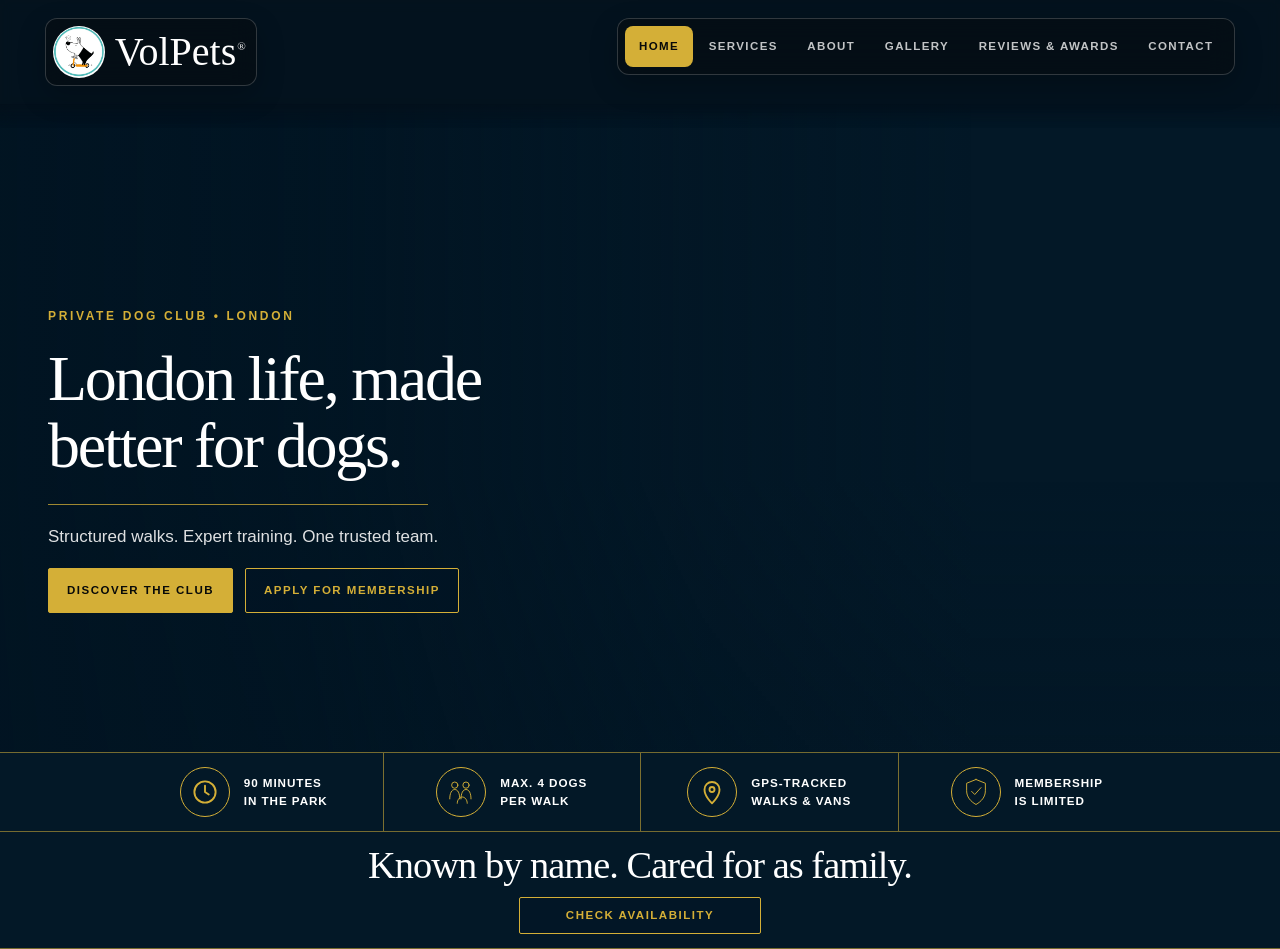
==== commit 5bd4371b: "home page css" ====
--- a/index.html
+++ b/index.html
@@ -7,68 +7,69 @@
         name="description">
   <title>Volpets | Private Dog Club London</title>
   <link href="css/styles.css" rel="stylesheet">
+  <link href="css/index.css" rel="stylesheet">
   <link href="components/navbar.css" rel="stylesheet">
   <script defer src="js/main.js"></script>
 </head>
 
-<body class="home-page" data-navbar-style="hero">
+<body class="page">
 <main>
   <header>
     <div id="nav-placeholder"></div>
   </header>
 
-  <section aria-labelledby="home-hero-title" class="home-hero" data-navbar-transition>
+  <section aria-labelledby="hero-title" class="hero" data-navbar-transition>
     <img alt="A cockapoo relaxing in the grass with a stick"
-         class="home-hero__image home-hero__image--one" fetchpriority="high"
-         src="assets/home-dog-club.jpg">
-    <img alt="" aria-hidden="true" class="home-hero__image home-hero__image--two"
-         decoding="async" fetchpriority="low" src="assets/home-dog-club-2.jpg">
-    <img alt="" aria-hidden="true" class="home-hero__image home-hero__image--three"
-         decoding="async" fetchpriority="low" src="assets/home-dog-club-3.jpg">
-    <div class="home-hero__shade"></div>
+         class="hero__image image--one" fetchpriority="high"
+         src="assets/dog-club.jpg">
+    <img alt="" aria-hidden="true" class="hero__image image--two"
+         decoding="async" fetchpriority="low" src="assets/dog-club-2.jpg">
+    <img alt="" aria-hidden="true" class="hero__image image--three"
+         decoding="async" fetchpriority="low" src="assets/dog-club-3.jpg">
+    <div class="hero__shade"></div>
 
-    <div class="home-hero__inner">
-      <div class="home-hero__copy">
-        <p class="home-hero__eyebrow">Private dog club <span aria-hidden="true">&bull;</span> London</p>
-        <h1 id="home-hero-title">London life, made<br>better for dogs.</h1>
-        <div aria-hidden="true" class="home-hero__rule"></div>
-        <p class="home-hero__intro">Structured walks. Expert training. One trusted team.</p>
-        <div class="home-hero__actions">
-          <a class="home-button home-button--primary" href="about.html">Discover the club</a>
-          <a class="home-button home-button--outline" href="contact.html">Apply for membership</a>
+    <div class="hero__inner">
+      <div class="hero__copy">
+        <p class="hero__eyebrow">Private dog club <span aria-hidden="true">&bull;</span> London</p>
+        <h1 id="hero-title">London life, made<br>better for dogs.</h1>
+        <div aria-hidden="true" class="hero__rule"></div>
+        <p class="hero__intro">Structured walks. Expert training. One trusted team.</p>
+        <div class="hero__actions">
+          <a class="button button--primary" href="about.html">Discover the club</a>
+          <a class="button button--outline" href="contact.html">Apply for membership</a>
         </div>
       </div>
     </div>
   </section>
 
-  <section aria-label="Membership benefits" class="home-benefits">
-    <ul class="home-benefits__list">
-      <li class="home-benefit">
-        <span class="home-benefit__icon">
+  <section aria-label="Membership benefits" class="benefits">
+    <ul class="benefits__list">
+      <li class="benefit">
+        <span class="benefit__icon">
           <svg aria-hidden="true" class="line-icon" viewBox="0 0 24 24">
             <use href="assets/icons.svg#icon-clock"></use>
           </svg>
         </span>
         <span>90 minutes<br>in the park</span>
       </li>
-      <li class="home-benefit">
-        <span class="home-benefit__icon">
+      <li class="benefit">
+        <span class="benefit__icon">
           <svg aria-hidden="true" class="line-icon" viewBox="0 0 48 48">
             <use href="assets/icons.svg#icon-pack"></use>
           </svg>
         </span>
         <span>Max. 4 dogs<br>per walk</span>
       </li>
-      <li class="home-benefit">
-        <span class="home-benefit__icon">
+      <li class="benefit">
+        <span class="benefit__icon">
           <svg aria-hidden="true" class="line-icon" viewBox="0 0 24 24">
             <use href="assets/icons.svg#icon-pin"></use>
           </svg>
         </span>
         <span>GPS-tracked<br>walks &amp; vans</span>
       </li>
-      <li class="home-benefit">
-        <span class="home-benefit__icon">
+      <li class="benefit">
+        <span class="benefit__icon">
           <svg aria-hidden="true" class="line-icon" viewBox="0 0 48 48">
             <use href="assets/icons.svg#icon-shield-check"></use>
           </svg>
@@ -78,9 +79,9 @@
     </ul>
   </section>
 
-  <section aria-labelledby="availability-title" class="home-availability">
+  <section aria-labelledby="availability-title" class="availability">
     <h2 id="availability-title">Known by name. Cared for as family.</h2>
-    <a class="home-button home-button--outline" href="contact.html">Check availability</a>
+    <a class="button button--outline" href="contact.html">Check availability</a>
   </section>
 </main>
 </body>
--- a/css/styles.css
+++ b/css/styles.css
@@ -2,7 +2,6 @@
   --accent: #d4af37;
   --ink: #080a09;
   --muted: rgb(255 255 255 / 76%);
-  --panel: rgb(8 10 9 / 88%);
   --radius: 12px;
   --sans: -apple-system, BlinkMacSystemFont, "Segoe UI", Roboto, Arial, sans-serif;
   --serif: "Bodoni 72", Didot, "Bodoni MT", Bodoni, serif;
@@ -94,8 +93,7 @@
   font-weight: var(--weight-light);
 }
 
-.header-tag,
-.card-tag {
+.header-tag {
   color: var(--accent);
   font-size: var(--text-label);
   font-weight: var(--weight-bold);
@@ -104,10 +102,6 @@
   text-transform: uppercase;
 }
 
-.no-margin {
-  margin: 0;
-}
-
 button {
   background: var(--accent);
   border: 1px solid var(--panel-border);
@@ -128,7 +122,6 @@
   color: #a0aec0;
   font-size: clamp(16px, 1.4vw, 18px);
   margin-bottom: clamp(30px, 4.5vw, 48px);
-  /*max-width: 600px;*/
 }
 
 .page-section {
@@ -183,7 +176,7 @@
   right: 0;
   top: 0;
   width: 50vw;
-  & ::after {
+  &::after {
     background: linear-gradient(to right, var(--page-bg), transparent 38%);
     content: "";
     inset: 0;
@@ -280,45 +273,6 @@
 
 .image-container:hover img {
   transform: scale(1.03);
-}
-
-.card {
-  background: var(--surface);
-  border: 1px solid var(--surface-border);
-  border-radius: var(--radius);
-  display: flex;
-  flex-direction: column;
-  padding: clamp(28px, 3vw, 40px) clamp(24px, 2.6vw, 35px);
-  h3 {
-    font-size: clamp(23px, 2.2vw, 28px);
-    letter-spacing: -0.5px;
-    line-height: 1.15;
-    margin-bottom: 28px;
-  }
-  ul {
-    list-style: none;
-  }
-  li {
-    color: #cbd5e1;
-    font-size: 15px;
-    line-height: 1.5;
-    margin: 18px 0;
-    padding-left: 20px;
-    position: relative;
-    /*&:last-child {*/
-    /*  !*margin-bottom: 0;*!*/
-    /*}*/
-    &::before {
-      background: var(--accent);
-      border-radius: 50%;
-      content: "";
-      height: 6px;
-      left: 0;
-      position: absolute;
-      top: 8px;
-      width: 6px;
-    }
-  }
 }
 
 .member-cta {
@@ -552,357 +506,3 @@
     transition: none;
   }
 }
-
-/* Home */
-body.home-page {
-  background: #031827;
-}
-
-body.home-page main {
-  background: #031827;
-  min-height: 100vh;
-  padding: 0;
-}
-
-body.home-page[data-navbar-style] main > header {
-  left: 0;
-  margin: 0;
-  padding: clamp(12px, 1.6vw, 18px) clamp(18px, 3.5vw, 46px);
-  position: absolute;
-  right: 0;
-  top: 0;
-  width: 100%;
-}
-
-.home-hero {
-  align-items: center;
-  display: flex;
-  isolation: isolate;
-  min-height: 72svh;
-  overflow: hidden;
-  position: relative;
-}
-
-.home-hero__image,
-.home-hero__shade {
-  inset: 0;
-  position: absolute;
-}
-
-.home-hero__image {
-  animation: home-hero-cycle 9s ease-in-out infinite;
-  height: 100%;
-  max-width: none;
-  object-fit: cover;
-  object-position: center 32%;
-  opacity: 0;
-  will-change: opacity;
-  width: 100%;
-  z-index: -2;
-}
-
-.home-hero__image--two {
-  animation-delay: -6s;
-  object-position: center 48%;
-}
-
-.home-hero__image--three {
-  animation-delay: -3s;
-  object-position: center 48%;
-}
-
-@keyframes home-hero-cycle {
-  0%,
-  20% {
-    opacity: 1;
-  }
-
-  33.333%,
-  86.667% {
-    opacity: 0;
-  }
-
-  100% {
-    opacity: 1;
-  }
-}
-
-.home-hero__shade {
-  background:
-    linear-gradient(90deg, rgb(1 20 34 / 96%) 0%, rgb(1 20 34 / 79%) 23%, rgb(1 20 34 / 25%) 55%, transparent 76%),
-    linear-gradient(0deg, rgb(1 20 34 / 22%), transparent 42%);
-  z-index: -1;
-}
-
-.home-hero__inner {
-  margin: 0 auto;
-  padding: clamp(105px, 14vh, 140px) clamp(28px, 3.8vw, 48px) clamp(44px, 7vh, 66px);
-  width: min(100%, 1300px);
-}
-
-.home-hero__copy {
-  max-width: 490px;
-}
-
-.home-hero__eyebrow {
-  color: var(--accent);
-  font-size: 0.75rem;
-  font-weight: var(--weight-bold);
-  letter-spacing: 0.22em;
-  margin-bottom: 19px;
-  text-transform: uppercase;
-}
-
-.home-hero h1 {
-  font-size: clamp(48px, 5vw, 68px);
-  letter-spacing: -0.035em;
-  line-height: 1.05;
-  margin-bottom: 24px;
-}
-
-.home-hero__rule {
-  background: var(--accent);
-  height: 1px;
-  margin-bottom: 18px;
-  opacity: 0.75;
-  width: min(100%, 380px);
-}
-
-.home-hero__intro {
-  color: rgb(255 255 255 / 87%);
-  font-size: clamp(15px, 1.4vw, 17px);
-  margin-bottom: 18px;
-}
-
-.home-hero__actions {
-  display: flex;
-  flex-wrap: wrap;
-  gap: 12px;
-}
-
-.home-button {
-  align-items: center;
-  border: 1px solid var(--accent);
-  border-radius: 2px;
-  display: inline-flex;
-  font-size: 0.72rem;
-  font-weight: var(--weight-bold);
-  justify-content: center;
-  letter-spacing: 0.13em;
-  min-height: 45px;
-  padding: 11px 18px;
-  text-align: center;
-  text-decoration: none;
-  text-transform: uppercase;
-  transition: background-color 180ms ease, color 180ms ease, transform 180ms ease;
-}
-
-.home-button:hover,
-.home-button:focus-visible {
-  outline: none;
-  transform: translateY(-1px);
-}
-
-.home-button--primary {
-  background: var(--accent);
-  color: var(--ink);
-}
-
-.home-button--primary:hover,
-.home-button--primary:focus-visible {
-  background: #e3c152;
-}
-
-.home-button--outline {
-  background: rgb(2 22 37 / 36%);
-  color: var(--accent);
-}
-
-.home-button--outline:hover,
-.home-button--outline:focus-visible {
-  background: var(--accent);
-  color: var(--ink);
-}
-
-.home-benefits {
-  background: #031827;
-  border-block: 1px solid rgb(212 175 55 / 55%);
-}
-
-.home-benefits__list {
-  display: grid;
-  grid-template-columns: repeat(4, minmax(0, 1fr));
-  list-style: none;
-  margin: 0 auto;
-  max-width: 1030px;
-}
-
-.home-benefit {
-  align-items: center;
-  display: flex;
-  font-size: 0.73rem;
-  font-weight: var(--weight-bold);
-  gap: 14px;
-  justify-content: center;
-  letter-spacing: 0.08em;
-  line-height: 1.55;
-  min-height: 78px;
-  padding: 10px 22px;
-  text-transform: uppercase;
-}
-
-.home-benefit + .home-benefit {
-  border-left: 1px solid rgb(212 175 55 / 58%);
-}
-
-.home-benefit__icon {
-  align-items: center;
-  border: 1px solid var(--accent);
-  border-radius: 50%;
-  display: inline-flex;
-  flex: 0 0 50px;
-  height: 50px;
-  justify-content: center;
-  width: 50px;
-}
-
-.home-benefit__icon .line-icon {
-  height: 30px;
-  width: 30px;
-}
-
-.home-availability {
-  align-items: center;
-  background: #031827;
-  border-bottom: 1px solid rgb(212 175 55 / 55%);
-  display: flex;
-  flex-direction: column;
-  gap: 12px;
-  justify-content: center;
-  min-height: 114px;
-  padding: 14px 24px;
-  text-align: center;
-}
-
-.home-availability h2 {
-  font-size: clamp(27px, 3vw, 39px);
-  letter-spacing: -0.025em;
-  line-height: 1;
-}
-
-.home-availability .home-button {
-  min-height: 37px;
-  min-width: 242px;
-  padding-block: 7px;
-}
-
-@media (max-width: 900px) {
-  .home-hero {
-    min-height: 70svh;
-  }
-
-  .home-hero__image {
-    object-position: 61% 32%;
-  }
-
-  .home-hero__image--two {
-    object-position: 40% center;
-  }
-
-  .home-hero__image--three {
-    object-position: center;
-  }
-
-  .home-hero__shade {
-    background: linear-gradient(90deg, rgb(1 20 34 / 94%) 0%, rgb(1 20 34 / 68%) 48%, rgb(1 20 34 / 12%) 100%);
-  }
-
-  .home-benefits__list {
-    grid-template-columns: repeat(2, minmax(0, 1fr));
-  }
-
-  .home-benefit:nth-child(3) {
-    border-left: 0;
-  }
-
-  .home-benefit:nth-child(n + 3) {
-    border-top: 1px solid rgb(212 175 55 / 58%);
-  }
-}
-
-@media (max-width: 560px) {
-  .home-hero {
-    align-items: flex-end;
-    min-height: 76svh;
-  }
-
-  .home-hero__image {
-    object-position: 64% center;
-  }
-
-  .home-hero__image--two {
-    object-position: 32% center;
-  }
-
-  .home-hero__image--three {
-    object-position: center;
-  }
-
-  .home-hero__shade {
-    background:
-      linear-gradient(0deg, rgb(1 20 34 / 98%) 0%, rgb(1 20 34 / 80%) 42%, rgb(1 20 34 / 12%) 76%),
-      linear-gradient(90deg, rgb(1 20 34 / 50%), transparent 75%);
-  }
-
-  .home-hero__inner {
-    padding: 112px 20px 32px;
-  }
-
-  .home-hero h1 {
-    font-size: clamp(41px, 12vw, 55px);
-  }
-
-  .home-hero__actions,
-  .home-button {
-    width: 100%;
-  }
-
-  .home-benefits__list {
-    grid-template-columns: 1fr;
-  }
-
-  .home-benefit {
-    justify-content: flex-start;
-    min-height: 72px;
-    padding-inline: max(24px, calc((100vw - 280px) / 2));
-  }
-
-  .home-benefit + .home-benefit {
-    border-left: 0;
-    border-top: 1px solid rgb(212 175 55 / 58%);
-  }
-
-  .home-availability {
-    min-height: 160px;
-  }
-
-  .home-availability .home-button {
-    min-width: 0;
-    width: min(100%, 280px);
-  }
-}
-
-@media (prefers-reduced-motion: reduce) {
-  .home-hero__image {
-    animation: none;
-    opacity: 0;
-  }
-
-  .home-hero__image--one {
-    opacity: 1;
-  }
-
-  .home-button {
-    transition: none;
-  }
-}
--- a/css/index.css
+++ b/css/index.css
@@ -0,0 +1,305 @@
+body.page {
+  background: #031827;
+  main {
+    background: #031827;
+    min-height: 100vh;
+    padding: 0;
+    & > header {
+      margin: 0;
+      padding: clamp(12px, 1.6vw, 18px) clamp(18px, 3.5vw, 46px);
+      width: 100%;
+    }
+  }
+}
+
+.hero {
+  align-items: center;
+  display: flex;
+  isolation: isolate;
+  min-height: 72svh;
+  overflow: hidden;
+  position: relative;
+  .hero__image,
+  .hero__shade {
+    inset: 0;
+    position: absolute;
+  }
+  .hero__image {
+    animation: hero-cycle 9s ease-in-out infinite;
+    height: 100%;
+    max-width: none;
+    object-fit: cover;
+    object-position: center 32%;
+    opacity: 0;
+    width: 100%;
+    will-change: opacity;
+    z-index: -2;
+    &.image--two {
+      animation-delay: -6s;
+      object-position: center 48%;
+    }
+    &.image--three {
+      animation-delay: -3s;
+      object-position: center 48%;
+    }
+  }
+  .hero__shade {
+    background: linear-gradient(90deg, rgb(1 20 34 / 96%) 0%, rgb(1 20 34 / 79%) 23%, rgb(1 20 34 / 25%) 55%, transparent 76%),
+    linear-gradient(0deg, rgb(1 20 34 / 22%), transparent 42%);
+    z-index: -1;
+  }
+  .hero__inner {
+    margin: 0 auto;
+    padding: clamp(105px, 14vh, 140px) clamp(28px, 3.8vw, 48px) clamp(44px, 7vh, 66px);
+    width: min(100%, 1300px);
+  }
+  .hero__copy {
+    max-width: 490px;
+  }
+  .hero__eyebrow {
+    color: var(--accent);
+    font-size: 0.75rem;
+    font-weight: var(--weight-bold);
+    letter-spacing: 0.22em;
+    margin-bottom: 19px;
+    text-transform: uppercase;
+  }
+  h1 {
+    font-size: clamp(48px, 5vw, 68px);
+    letter-spacing: -0.035em;
+    line-height: 1.05;
+    margin-bottom: 24px;
+  }
+  .hero__rule {
+    background: var(--accent);
+    height: 1px;
+    margin-bottom: 18px;
+    opacity: 0.75;
+    width: min(100%, 380px);
+  }
+  .hero__intro {
+    color: rgb(255 255 255 / 87%);
+    font-size: clamp(15px, 1.4vw, 17px);
+    margin-bottom: 18px;
+  }
+  .hero__actions {
+    display: flex;
+    flex-wrap: wrap;
+    gap: 12px;
+  }
+}
+
+.button {
+  align-items: center;
+  border: 1px solid var(--accent);
+  border-radius: 2px;
+  display: inline-flex;
+  font-size: 0.72rem;
+  font-weight: var(--weight-bold);
+  justify-content: center;
+  letter-spacing: 0.13em;
+  min-height: 45px;
+  padding: 11px 18px;
+  text-align: center;
+  text-decoration: none;
+  text-transform: uppercase;
+  transition: background-color 180ms ease, color 180ms ease, transform 180ms ease;
+  &:hover,
+  &:focus-visible {
+    outline: none;
+    transform: translateY(-1px);
+  }
+  &.button--primary {
+    background: var(--accent);
+    color: var(--ink);
+    &:hover,
+    &:focus-visible {
+      background: #e3c152;
+    }
+  }
+  &.button--outline {
+    background: rgb(2 22 37 / 36%);
+    color: var(--accent);
+    &:hover,
+    &:focus-visible {
+      background: var(--accent);
+      color: var(--ink);
+    }
+  }
+}
+
+.benefits {
+  background: #031827;
+  border-block: 1px solid rgb(212 175 55 / 55%);
+  .benefits__list {
+    display: grid;
+    grid-template-columns: repeat(4, minmax(0, 1fr));
+    list-style: none;
+    margin: 0 auto;
+    max-width: 1030px;
+  }
+  .benefit {
+    align-items: center;
+    display: flex;
+    font-size: 0.73rem;
+    font-weight: var(--weight-bold);
+    gap: 14px;
+    justify-content: center;
+    letter-spacing: 0.08em;
+    line-height: 1.55;
+    min-height: 78px;
+    padding: 10px 22px;
+    text-transform: uppercase;
+    & + .benefit {
+      border-left: 1px solid rgb(212 175 55 / 58%);
+    }
+  }
+  .benefit__icon {
+    align-items: center;
+    border: 1px solid var(--accent);
+    border-radius: 50%;
+    display: inline-flex;
+    flex: 0 0 50px;
+    height: 50px;
+    justify-content: center;
+    width: 50px;
+    .line-icon {
+      height: 30px;
+      width: 30px;
+    }
+  }
+}
+
+.availability {
+  align-items: center;
+  background: #031827;
+  border-bottom: 1px solid rgb(212 175 55 / 55%);
+  display: flex;
+  flex-direction: column;
+  gap: 12px;
+  justify-content: center;
+  min-height: 114px;
+  padding: 14px 24px;
+  text-align: center;
+  h2 {
+    font-size: clamp(27px, 3vw, 39px);
+    letter-spacing: -0.025em;
+    line-height: 1;
+  }
+  .button {
+    min-height: 37px;
+    min-width: 242px;
+    padding-block: 7px;
+  }
+}
+
+@keyframes hero-cycle {
+  0%,
+  20% {
+    opacity: 1;
+  }
+  33.333%,
+  86.667% {
+    opacity: 0;
+  }
+  100% {
+    opacity: 1;
+  }
+}
+
+@media (max-width: 900px) {
+  .hero {
+    min-height: 70svh;
+    .hero__image {
+      object-position: 61% 32%;
+      &.image--two {
+        object-position: 40% center;
+      }
+      &.image--three {
+        object-position: center;
+      }
+    }
+    .hero__shade {
+      background: linear-gradient(90deg, rgb(1 20 34 / 94%) 0%, rgb(1 20 34 / 68%) 48%, rgb(1 20 34 / 12%) 100%);
+    }
+  }
+  .benefits {
+    .benefits__list {
+      grid-template-columns: repeat(2, minmax(0, 1fr));
+    }
+    .benefit {
+      &:nth-child(3) {
+        border-left: 0;
+      }
+      &:nth-child(n + 3) {
+        border-top: 1px solid rgb(212 175 55 / 58%);
+      }
+    }
+  }
+}
+
+@media (max-width: 560px) {
+  .hero {
+    align-items: flex-end;
+    min-height: 76svh;
+    .hero__image {
+      object-position: 64% center;
+      &.image--two {
+        object-position: 32% center;
+      }
+      &.image--three {
+        object-position: center;
+      }
+    }
+    .hero__shade {
+      background: linear-gradient(0deg, rgb(1 20 34 / 98%) 0%, rgb(1 20 34 / 80%) 42%, rgb(1 20 34 / 12%) 76%),
+      linear-gradient(90deg, rgb(1 20 34 / 50%), transparent 75%);
+    }
+    .hero__inner {
+      padding: 112px 20px 32px;
+    }
+    h1 {
+      font-size: clamp(41px, 12vw, 55px);
+    }
+    .hero__actions {
+      width: 100%;
+    }
+  }
+  .button {
+    width: 100%;
+  }
+  .benefits {
+    .benefits__list {
+      grid-template-columns: 1fr;
+    }
+    .benefit {
+      justify-content: flex-start;
+      min-height: 72px;
+      padding-inline: max(24px, calc((100vw - 280px) / 2));
+      & + .benefit {
+        border-left: 0;
+        border-top: 1px solid rgb(212 175 55 / 58%);
+      }
+    }
+  }
+  .availability {
+    min-height: 160px;
+    .button {
+      min-width: 0;
+      width: min(100%, 280px);
+    }
+  }
+}
+
+@media (prefers-reduced-motion: reduce) {
+  .hero .hero__image {
+    animation: none;
+    opacity: 0;
+    &.image--one {
+      opacity: 1;
+    }
+  }
+  .button {
+    transition: none;
+  }
+}
--- a/components/navbar.css
+++ b/components/navbar.css
@@ -1,124 +1,75 @@
-/* Navigation */
-@font-face {
-  font-family: 'Clarendon';
-  src: url('../assets/fonts/clarendon.woff2') format('woff2');
-  font-weight: 400;
-  font-style: normal;
-  font-display: swap;
-}
-
 #nav-placeholder {
   display: flex;
+  margin-inline: auto;
+  max-width: 1300px;
+  position: relative;
   width: 100%;
-}
-
-header {
+  z-index: 1;
+}
+
+main > header {
   align-items: center;
   display: flex;
-  gap: 1.5rem;
-  justify-content: space-between;
+  isolation: isolate;
+  margin-inline: calc(clamp(1rem, 4vw, 2.5rem) * -1);
+  padding: clamp(12px, 2vw, 20px) clamp(1rem, 4vw, 2.5rem);
   position: sticky;
   top: 0;
-  width: 100%;
+  width: auto;
   z-index: 1000;
 }
 
-/*
- * Image-led pages opt into a full-width navigation surface. Hero pages begin
- * with a light scrim over the photography and become an opaque frosted bar
- * once their hero has passed. Pages without a hero image use the solid state
- * immediately so the navigation always has a clear visual anchor.
- */
-body[data-navbar-style] main > header {
-  background-color: transparent;
-  border-bottom: 1px solid transparent;
-  margin-inline: calc(clamp(1rem, 4vw, 2.5rem) * -1);
-  padding: clamp(12px, 2vw, 20px) clamp(1rem, 4vw, 2.5rem);
+main > header::before {
+  -webkit-backdrop-filter: blur(20px) saturate(135%);
+  -webkit-mask-image: linear-gradient(to bottom, #000 0%, #000 calc(100% - 24px), transparent 100%);
+  backdrop-filter: blur(20px) saturate(135%);
+  background: rgb(8 14 23 / 94%);
+  content: "";
+  inset: 0 0 -24px;
+  mask-image: linear-gradient(to bottom, #000 0%, #000 calc(100% - 24px), transparent 100%);
+  opacity: 1;
+  pointer-events: none;
+  position: absolute;
+  transition: opacity 260ms ease,
+  -webkit-backdrop-filter 260ms ease,
+  backdrop-filter 260ms ease;
+  z-index: 0;
+}
+
+main > header.has-navbar-hero:not(.is-past-hero)::before {
+  -webkit-backdrop-filter: blur(6px) saturate(110%);
+  backdrop-filter: blur(6px) saturate(110%);
+  opacity: 0.55;
+}
+
+.brand,
+.nav-toggle,
+.nav-links {
+  -webkit-backdrop-filter: none;
+  backdrop-filter: none;
+  background: transparent;
+  border: 1px solid transparent;
+  border-radius: var(--radius);
+  box-shadow: none;
   transition: background-color 260ms ease,
   border-color 260ms ease,
   box-shadow 260ms ease,
   -webkit-backdrop-filter 260ms ease,
   backdrop-filter 260ms ease;
-  width: auto;
-  &::before {
-    background: linear-gradient(
-        180deg,
-        rgb(3 7 12 / 82%) 0%,
-        rgb(3 7 12 / 48%) 62%,
-        transparent 100%
-    );
-    content: "";
-    inset: 0;
-    opacity: 0;
-    pointer-events: none;
-    position: absolute;
-    transition: opacity 260ms ease;
-  }
-}
-
-body[data-navbar-style] #nav-placeholder {
-  margin-inline: auto;
-  max-width: 1300px;
-  position: relative;
-  z-index: 1;
-}
-
-body[data-navbar-style="hero"] main > header:not(.is-past-hero) {
-  -webkit-backdrop-filter: blur(4px) saturate(110%);
-  backdrop-filter: blur(4px) saturate(110%);
-  background-color: rgb(8 14 23 / 8%);
-  &::before {
-    opacity: 1;
-  }
-}
-
-body[data-navbar-style="solid"] main > header,
-body[data-navbar-style="hero"] main > header.is-past-hero {
-  -webkit-backdrop-filter: blur(20px) saturate(135%);
-  backdrop-filter: blur(20px) saturate(135%);
-  background-color: rgb(8 14 23 / 94%);
-  border-bottom-color: rgb(212 175 55 / 28%);
-  box-shadow: 0 12px 34px rgb(0 0 0 / 26%);
-}
-
-.brand,
-.nav-toggle,
-.nav-links {
+}
+
+main > header.has-navbar-hero:not(.is-past-hero) .brand,
+main > header.has-navbar-hero:not(.is-past-hero) .nav-toggle {
   -webkit-backdrop-filter: blur(14px);
   backdrop-filter: blur(14px);
-  background: var(--panel);
-  border: 1px solid var(--panel-border);
-  border-radius: var(--radius);
-  box-shadow: var(--shadow);
-  transition: background-color 260ms ease,
-  border-color 260ms ease,
-  box-shadow 260ms ease,
-  -webkit-backdrop-filter 260ms ease,
-  backdrop-filter 260ms ease;
-}
-
-body[data-navbar-style="hero"] main > header:not(.is-past-hero) .brand,
-body[data-navbar-style="hero"] main > header:not(.is-past-hero) .nav-toggle {
   background: rgb(8 10 9 / 38%);
   border-color: rgb(255 255 255 / 18%);
   box-shadow: 0 10px 28px rgb(0 0 0 / 22%);
 }
 
-body[data-navbar-style="solid"] main > header .brand,
-body[data-navbar-style="solid"] main > header .nav-toggle,
-body[data-navbar-style="hero"] main > header.is-past-hero .brand,
-body[data-navbar-style="hero"] main > header.is-past-hero .nav-toggle {
-  -webkit-backdrop-filter: none;
-  backdrop-filter: none;
-  background: transparent;
-  border-color: transparent;
-  box-shadow: none;
-}
-
 .brand {
   align-items: center;
   display: inline-flex;
-  /*flex-shrink: 0;*/
   padding: 0.45rem;
   text-decoration: none;
   & .brand__logos {
@@ -131,12 +82,6 @@
     flex-shrink: 0;
     object-fit: cover;
   }
-  & .brand__wordmark {
-    border-radius: 4px;
-    display: block;
-    height: 3.25rem;
-    width: auto;
-  }
 }
 
 .site-nav {
@@ -154,7 +99,7 @@
 
 .nav-logo {
   color: white;
-  font-family: 'Clarendon', Georgia, serif;
+  font-family: Georgia, serif;
   font-size: 2.5rem;
   font-weight: 400;
   line-height: 1;
@@ -215,9 +160,6 @@
 }
 
 @media (max-width: 1000px) {
-  #nav-placeholder {
-    position: static;
-  }
   .site-nav {
     align-items: center;
     flex-wrap: nowrap;
@@ -275,19 +217,13 @@
 }
 
 @media (min-width: 1001px) {
-  body[data-navbar-style="hero"] main > header:not(.is-past-hero) .nav-links {
+  main > header.has-navbar-hero:not(.is-past-hero) .nav-links {
+    -webkit-backdrop-filter: blur(14px);
+    backdrop-filter: blur(14px);
     background: rgb(8 10 9 / 38%);
     border-color: rgb(255 255 255 / 18%);
     box-shadow: 0 10px 28px rgb(0 0 0 / 22%);
   }
-  body[data-navbar-style="solid"] main > header .nav-links,
-  body[data-navbar-style="hero"] main > header.is-past-hero .nav-links {
-    -webkit-backdrop-filter: none;
-    backdrop-filter: none;
-    background: transparent;
-    border-color: transparent;
-    box-shadow: none;
-  }
 }
 
 @media (max-width: 400px) {
@@ -297,8 +233,7 @@
 }
 
 @media (prefers-reduced-motion: reduce) {
-  body[data-navbar-style] main > header,
-  body[data-navbar-style] main > header::before,
+  main > header::before,
   .brand,
   .nav-toggle,
   .nav-links,
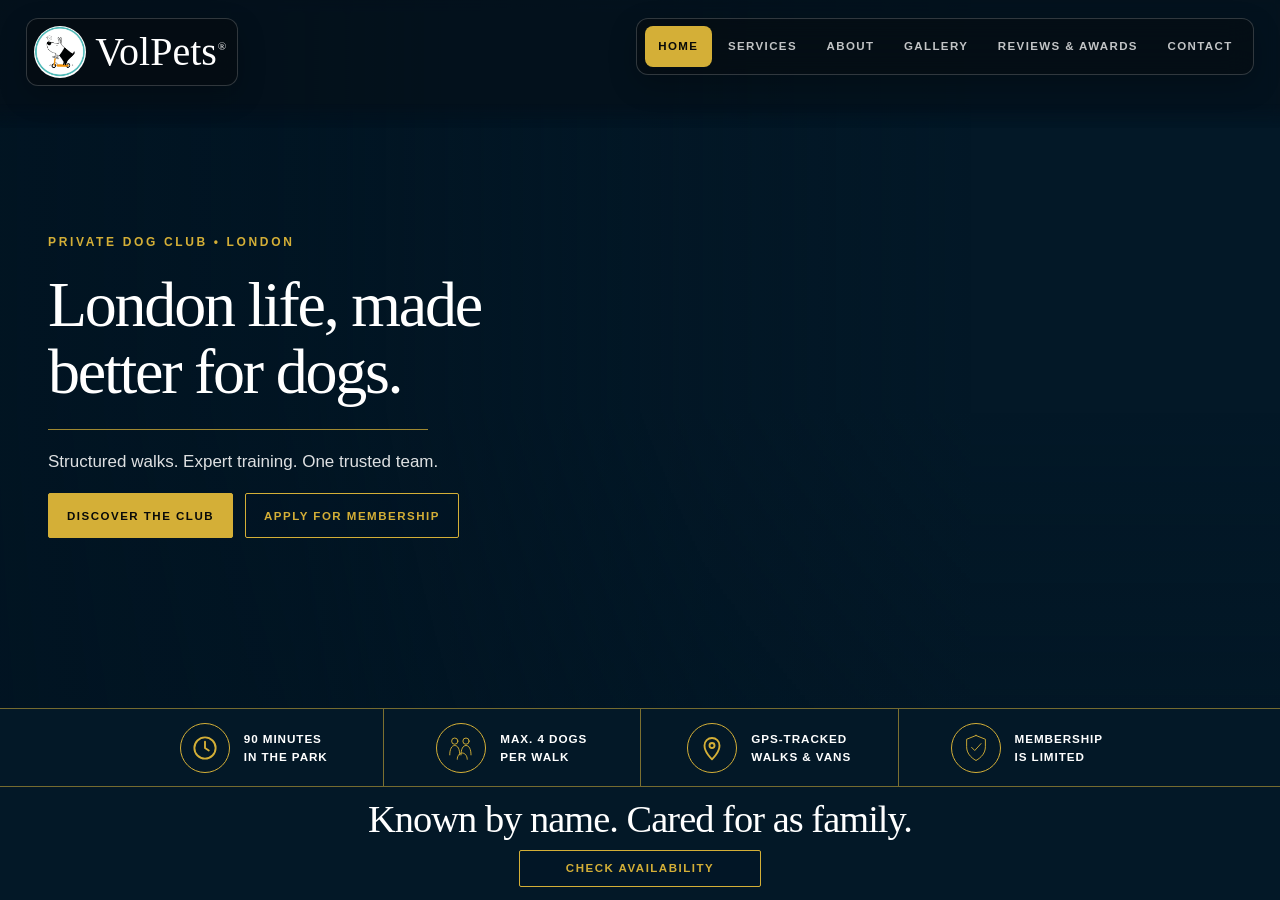
==== commit 1917a045: "pre-publish commit" ====
--- a/index.html
+++ b/index.html
@@ -6,6 +6,7 @@
   <meta content="Private dog walking, training and membership-led care for a limited circle of London dogs."
         name="description">
   <title>Volpets | Private Dog Club London</title>
+  <link as="image" fetchpriority="high" href="assets/home-dog-club.jpg" rel="preload">
   <link href="css/styles.css" rel="stylesheet">
   <link href="css/index.css" rel="stylesheet">
   <link href="components/navbar.css" rel="stylesheet">
@@ -20,12 +21,14 @@
 
   <section aria-labelledby="hero-title" class="hero" data-navbar-transition>
     <img alt="A cockapoo relaxing in the grass with a stick"
-         class="hero__image image--one" fetchpriority="high"
-         src="assets/dog-club.jpg">
+         class="hero__image image--one" decoding="async" fetchpriority="high"
+         height="1950" loading="eager" src="assets/home-dog-club.jpg" width="2600">
     <img alt="" aria-hidden="true" class="hero__image image--two"
-         decoding="async" fetchpriority="low" src="assets/dog-club-2.jpg">
+         decoding="async" fetchpriority="low" height="1950" loading="lazy"
+         src="assets/home-dog-club-2.jpg" width="2600">
     <img alt="" aria-hidden="true" class="hero__image image--three"
-         decoding="async" fetchpriority="low" src="assets/dog-club-3.jpg">
+         decoding="async" fetchpriority="low" height="1950" loading="lazy"
+         src="assets/home-dog-club-3.jpg" width="2600">
     <div class="hero__shade"></div>
 
     <div class="hero__inner">
--- a/css/styles.css
+++ b/css/styles.css
@@ -13,6 +13,9 @@
   --panel-border: rgb(255 255 255 / 14%);
   --surface-border: #1e293b;
   --leading-copy: 1.6;
+  --navbar-block-padding: clamp(12px, 2vw, 20px);
+  --navbar-height: calc(54px + 0.9rem + var(--navbar-block-padding) + var(--navbar-block-padding));
+  --section-divider: 1px solid rgb(212 175 55 / 55%);
   --text-label: 0.75rem;
   --weight-light: 400;
   --text-small: 0.875rem;
@@ -127,18 +130,22 @@
 .page-section {
   align-items: center;
   background: linear-gradient(180deg, transparent, rgb(255 255 255 / 2%) 45%, transparent);
-  border-top: 1px solid rgb(255 255 255 / 9%);
   display: flex;
   padding-block: clamp(36px, 6vh, 64px);
+}
+
+/* A single shared divider for top-level and explicitly nested content sections. */
+main > section:not(:first-of-type),
+main > section + footer,
+.section-partition {
+  border-top: var(--section-divider);
 }
 
 /* Shared full-bleed introduction used by About, Services, and Reviews & Awards. */
 .split-hero {
   align-items: stretch;
-  border-bottom: 2px solid var(--accent);
   margin-inline: calc(clamp(1rem, 4vw, 2.5rem) * -1);
-  min-height: calc(100vh - clamp(92px, 10vw, 112px));
-  min-height: calc(100svh - clamp(92px, 10vw, 112px));
+  min-height: calc(100vh - var(--navbar-height));
   padding-block: 0;
   padding-inline: clamp(1rem, 4vw, 2.5rem);
 }
@@ -351,7 +358,6 @@
 
 footer {
   background: #090f1a;
-  border-block: 1px solid rgb(212 175 55 / 48%);
   margin-left: calc(50% - 50vw);
   width: 100vw;
   ul {
@@ -427,7 +433,7 @@
   .container {
     max-width: 620px;
   }
-  .page-section {
+  .page-section:not(.split-hero) {
     min-height: auto;
     padding-block: 44px;
   }
--- a/css/index.css
+++ b/css/index.css
@@ -3,10 +3,13 @@
   main {
     background: #031827;
     min-height: 100vh;
+    /*min-height: 100svh;*/
     padding: 0;
     & > header {
+      inset: 0 0 auto;
       margin: 0;
       padding: clamp(12px, 1.6vw, 18px) clamp(18px, 3.5vw, 46px);
+      position: fixed;
       width: 100%;
     }
   }
@@ -34,13 +37,17 @@
     width: 100%;
     will-change: opacity;
     z-index: -2;
+    &.image--one {
+      object-position: center 48%;
+    }
     &.image--two {
       animation-delay: -6s;
-      object-position: center 48%;
+      object-position: center 40%;
+      transform: scaleX(-1);
     }
     &.image--three {
       animation-delay: -3s;
-      object-position: center 48%;
+      object-position: center 52%;
     }
   }
   .hero__shade {
@@ -130,7 +137,6 @@
 
 .benefits {
   background: #031827;
-  border-block: 1px solid rgb(212 175 55 / 55%);
   .benefits__list {
     display: grid;
     grid-template-columns: repeat(4, minmax(0, 1fr));
@@ -173,7 +179,6 @@
 .availability {
   align-items: center;
   background: #031827;
-  border-bottom: 1px solid rgb(212 175 55 / 55%);
   display: flex;
   flex-direction: column;
   gap: 12px;
@@ -193,6 +198,24 @@
   }
 }
 
+@media (min-width: 901px) and (min-height: 640px) {
+  body.page main {
+    display: grid;
+    grid-template-rows: minmax(0, 1fr) 78px 114px;
+    height: 100vh;
+    height: 100svh;
+  }
+  .hero {
+    min-height: 0;
+  }
+  .benefits,
+  .benefits__list,
+  .availability {
+    height: 100%;
+    min-height: 0;
+  }
+}
+
 @keyframes hero-cycle {
   0%,
   20% {
--- a/components/navbar.css
+++ b/components/navbar.css
@@ -1,7 +1,11 @@
+:root {
+  /* Adjust this value to move the navbar content toward or away from the viewport edges. */
+  --navbar-edge-margin: clamp(1rem, 2vw, 2rem);
+}
+
 #nav-placeholder {
   display: flex;
   margin-inline: auto;
-  max-width: 1300px;
   position: relative;
   width: 100%;
   z-index: 1;
@@ -12,21 +16,24 @@
   display: flex;
   isolation: isolate;
   margin-inline: calc(clamp(1rem, 4vw, 2.5rem) * -1);
-  padding: clamp(12px, 2vw, 20px) clamp(1rem, 4vw, 2.5rem);
+  padding: var(--navbar-block-padding) var(--navbar-edge-margin);
   position: sticky;
   top: 0;
   width: auto;
   z-index: 1000;
+  body.page & {
+    padding-inline: var(--navbar-edge-margin);
+  }
 }
 
 main > header::before {
   -webkit-backdrop-filter: blur(20px) saturate(135%);
-  -webkit-mask-image: linear-gradient(to bottom, #000 0%, #000 calc(100% - 24px), transparent 100%);
   backdrop-filter: blur(20px) saturate(135%);
   background: rgb(8 14 23 / 94%);
   content: "";
   inset: 0 0 -24px;
-  mask-image: linear-gradient(to bottom, #000 0%, #000 calc(100% - 24px), transparent 100%);
+  -webkit-mask-image: linear-gradient(to bottom, #000000 0%, #000000 calc(100% - 24px), transparent 100%);
+  mask-image: linear-gradient(to bottom, #000000 0%, #000000 calc(100% - 24px), transparent 100%);
   opacity: 1;
   pointer-events: none;
   position: absolute;
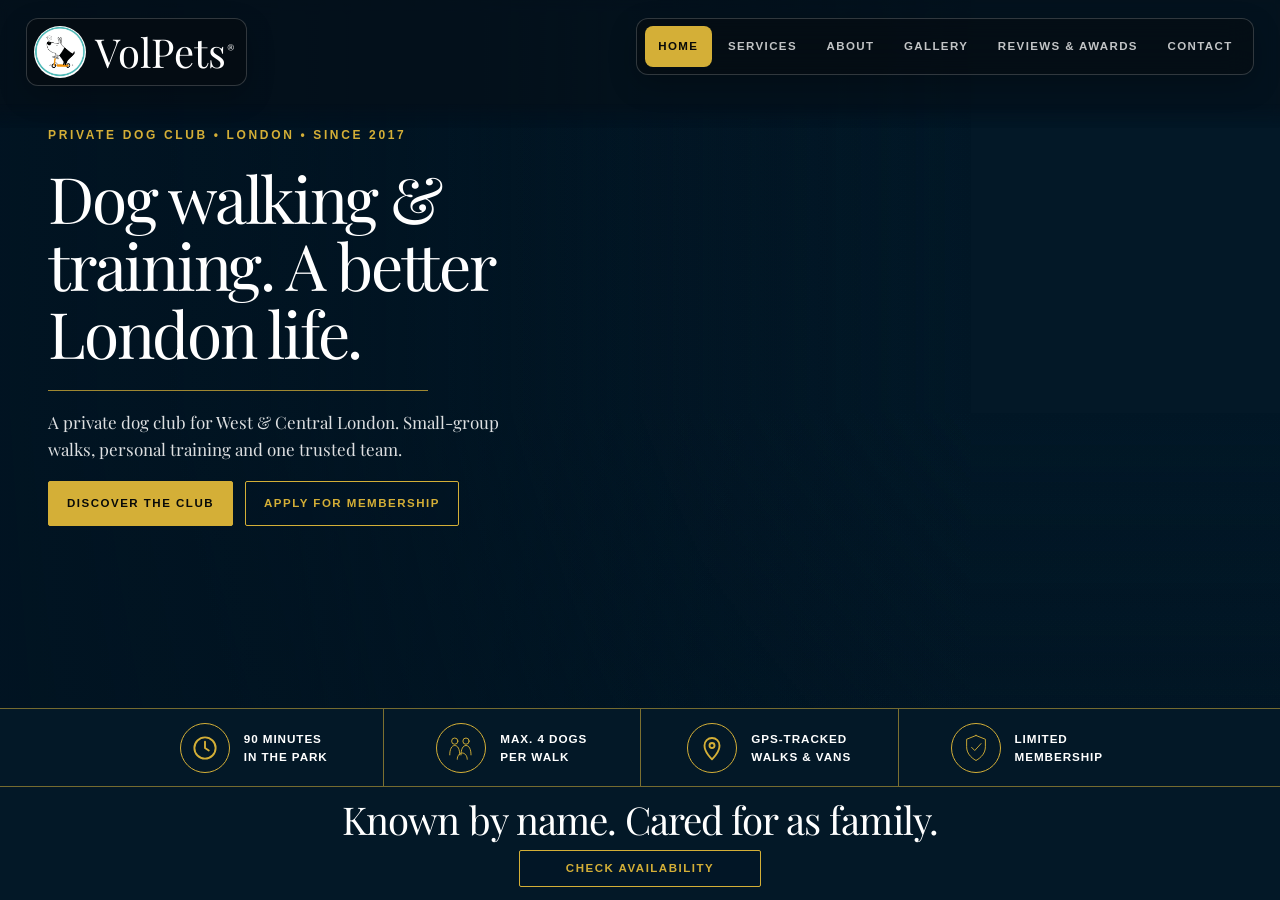
==== commit bdac295b: "Final pre-publish" ====
--- a/index.html
+++ b/index.html
@@ -5,7 +5,7 @@
   <meta content="width=device-width, initial-scale=1.0" name="viewport">
   <meta content="Private dog walking, training and membership-led care for a limited circle of London dogs."
         name="description">
-  <title>Volpets | Private Dog Club London</title>
+  <title>Volpets | Private Dog Club London | Since 2017</title>
   <link as="image" fetchpriority="high" href="assets/home-dog-club.jpg" rel="preload">
   <link href="css/styles.css" rel="stylesheet">
   <link href="css/index.css" rel="stylesheet">
@@ -29,14 +29,18 @@
     <img alt="" aria-hidden="true" class="hero__image image--three"
          decoding="async" fetchpriority="low" height="1950" loading="lazy"
          src="assets/home-dog-club-3.jpg" width="2600">
+    <div class="hero__shade">
+    <img alt="" aria-hidden="true" class="hero__image image--four"
+         decoding="async" fetchpriority="low" height="1536" loading="lazy"
+         src="assets/home_laying_dog.jpeg" width="2048">
     <div class="hero__shade"></div>
 
     <div class="hero__inner">
       <div class="hero__copy">
-        <p class="hero__eyebrow">Private dog club <span aria-hidden="true">&bull;</span> London</p>
-        <h1 id="hero-title">London life, made<br>better for dogs.</h1>
+        <p class="hero__eyebrow">Private dog club <span aria-hidden="true">&bull;</span> London <span aria-hidden="true">&bull;</span> Since 2017</p>
+        <h1 id="hero-title">Dog walking & training. A better London life.</h1>
         <div aria-hidden="true" class="hero__rule"></div>
-        <p class="hero__intro">Structured walks. Expert training. One trusted team.</p>
+        <p class="hero__intro">A private dog club for West & Central London. Small-group walks, personal training and one trusted team.</p>
         <div class="hero__actions">
           <a class="button button--primary" href="about.html">Discover the club</a>
           <a class="button button--outline" href="contact.html">Apply for membership</a>
@@ -77,7 +81,7 @@
             <use href="assets/icons.svg#icon-shield-check"></use>
           </svg>
         </span>
-        <span>Membership<br>is limited</span>
+        <span>Limited <br>Membership</span>
       </li>
     </ul>
   </section>
--- a/css/styles.css
+++ b/css/styles.css
@@ -1,21 +1,23 @@
+@import url("https://fonts.googleapis.com/css2?family=Playfair+Display:wght@400&display=swap");
+
 :root {
   --accent: #d4af37;
   --ink: #080a09;
   --muted: rgb(255 255 255 / 76%);
   --radius: 12px;
   --sans: -apple-system, BlinkMacSystemFont, "Segoe UI", Roboto, Arial, sans-serif;
-  --serif: "Bodoni 72", Didot, "Bodoni MT", Bodoni, serif;
+  --serif: "Playfair Display", "Bodoni 72", Didot, "Bodoni MT", Bodoni, serif;
   --shadow: 0 18px 50px rgb(0 0 0 / 24%);
   --surface: #121a29;
   --text: #ffffff;
   --page-bg: #0b1320;
+  --navbar-block-padding: clamp(12px, 2vw, 20px);
   --weight-bold: 700;
   --panel-border: rgb(255 255 255 / 14%);
   --surface-border: #1e293b;
   --leading-copy: 1.6;
-  --navbar-block-padding: clamp(12px, 2vw, 20px);
+  --section-divider: 1px solid rgb(212 175 55 / 55%);
   --navbar-height: calc(54px + 0.9rem + var(--navbar-block-padding) + var(--navbar-block-padding));
-  --section-divider: 1px solid rgb(212 175 55 / 55%);
   --text-label: 0.75rem;
   --weight-light: 400;
   --text-small: 0.875rem;
@@ -34,7 +36,7 @@
 body {
   background: var(--page-bg);
   color: var(--text);
-  font-family: var(--sans);
+  font-family: var(--serif);
   font-weight: var(--weight-light);
   line-height: var(--leading-copy);
 }
@@ -82,7 +84,7 @@
   font-family: var(--serif);
   font-size: clamp(38px, 5vw, 58px);
   font-weight: var(--weight-light);
-  letter-spacing: -1.2px;
+  letter-spacing: 1px;
   line-height: 1.05;
   margin-bottom: 16px;
 }
@@ -98,6 +100,7 @@
 
 .header-tag {
   color: var(--accent);
+  font-family: var(--sans);
   font-size: var(--text-label);
   font-weight: var(--weight-bold);
   letter-spacing: 1.8px;
@@ -215,6 +218,7 @@
 .split-hero__highlight {
   align-items: center;
   display: flex;
+  font-family: var(--sans);
   font-size: clamp(11px, 1vw, 14px);
   font-weight: var(--weight-bold);
   gap: 13px;
@@ -232,6 +236,7 @@
   border-bottom: 2px solid var(--accent);
   color: var(--accent);
   display: inline-block;
+  font-family: var(--sans);
   font-size: var(--text-label);
   font-weight: var(--weight-bold);
   letter-spacing: 0.13em;
@@ -248,6 +253,7 @@
   border: 1px solid rgb(212 175 55 / 58%);
   bottom: 28px;
   display: flex;
+  font-family: var(--sans);
   font-size: var(--text-label);
   font-weight: var(--weight-bold);
   gap: 12px;
@@ -335,6 +341,7 @@
   color: var(--ink);
   display: inline-flex;
   flex: 0.55 1 0;
+  font-family: var(--sans);
   font-size: var(--text-label);
   font-weight: var(--weight-bold);
   justify-content: center;
@@ -370,6 +377,7 @@
       color: var(--muted);
       display: flex;
       flex: 1 1 0;
+      font-family: var(--sans);
       font-size: var(--text-label);
       font-weight: var(--weight-bold);
       justify-content: center;
--- a/css/index.css
+++ b/css/index.css
@@ -49,6 +49,11 @@
       animation-delay: -3s;
       object-position: center 52%;
     }
+    &.image--four {
+      animation-delay: -9s;
+      object-position: center 85%;
+      transform: scaleX(-1);
+    }
   }
   .hero__shade {
     background: linear-gradient(90deg, rgb(1 20 34 / 96%) 0%, rgb(1 20 34 / 79%) 23%, rgb(1 20 34 / 25%) 55%, transparent 76%),
@@ -65,6 +70,7 @@
   }
   .hero__eyebrow {
     color: var(--accent);
+    font-family: var(--sans);
     font-size: 0.75rem;
     font-weight: var(--weight-bold);
     letter-spacing: 0.22em;
@@ -101,6 +107,7 @@
   border: 1px solid var(--accent);
   border-radius: 2px;
   display: inline-flex;
+  font-family: var(--sans);
   font-size: 0.72rem;
   font-weight: var(--weight-bold);
   justify-content: center;
@@ -147,6 +154,7 @@
   .benefit {
     align-items: center;
     display: flex;
+    font-family: var(--sans);
     font-size: 0.73rem;
     font-weight: var(--weight-bold);
     gap: 14px;
@@ -241,6 +249,9 @@
       &.image--three {
         object-position: center;
       }
+      &.image--four {
+        object-position: 40% center;
+      }
     }
     .hero__shade {
       background: linear-gradient(90deg, rgb(1 20 34 / 94%) 0%, rgb(1 20 34 / 68%) 48%, rgb(1 20 34 / 12%) 100%);
@@ -273,6 +284,9 @@
       &.image--three {
         object-position: center;
       }
+      &.image--four {
+        object-position: center;
+      }
     }
     .hero__shade {
       background: linear-gradient(0deg, rgb(1 20 34 / 98%) 0%, rgb(1 20 34 / 80%) 42%, rgb(1 20 34 / 12%) 76%),
--- a/components/navbar.css
+++ b/components/navbar.css
@@ -106,7 +106,7 @@
 
 .nav-logo {
   color: white;
-  font-family: Georgia, serif;
+  font-family: var(--serif);
   font-size: 2.5rem;
   font-weight: 400;
   line-height: 1;
@@ -145,6 +145,7 @@
     border-radius: 8px;
     color: var(--muted);
     display: block;
+    font-family: var(--sans);
     font-size: 0.72rem;
     font-weight: var(--weight-bold);
     letter-spacing: 0.12em;
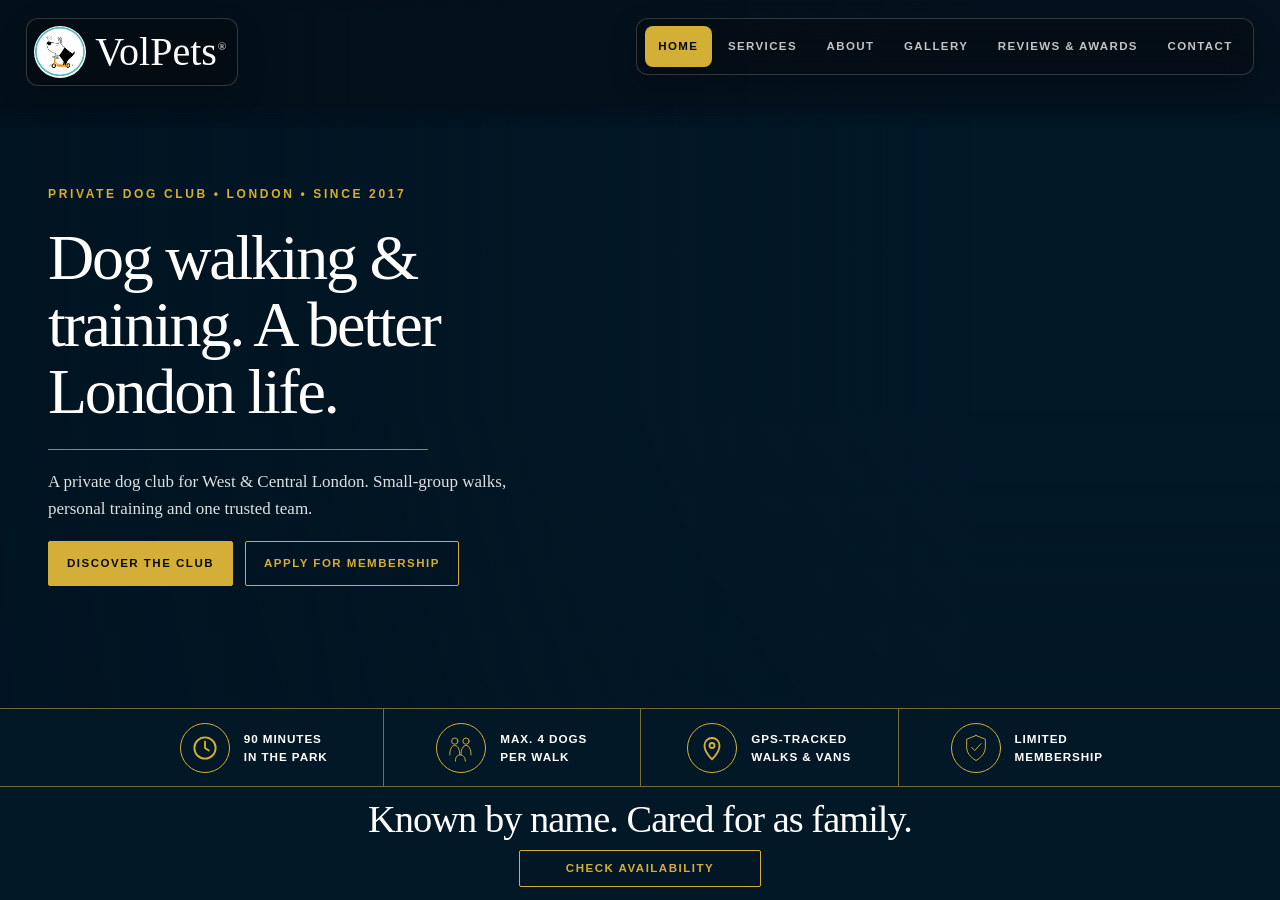
==== commit 718073f0: "should be final" ====
--- a/index.html
+++ b/index.html
@@ -20,24 +20,25 @@
   </header>
 
   <section aria-labelledby="hero-title" class="hero" data-navbar-transition>
-    <img alt="A cockapoo relaxing in the grass with a stick"
-         class="hero__image image--one" decoding="async" fetchpriority="high"
-         height="1950" loading="eager" src="assets/home-dog-club.jpg" width="2600">
-    <img alt="" aria-hidden="true" class="hero__image image--two"
-         decoding="async" fetchpriority="low" height="1950" loading="lazy"
-         src="assets/home-dog-club-2.jpg" width="2600">
-    <img alt="" aria-hidden="true" class="hero__image image--three"
-         decoding="async" fetchpriority="low" height="1950" loading="lazy"
-         src="assets/home-dog-club-3.jpg" width="2600">
-    <div class="hero__shade">
-    <img alt="" aria-hidden="true" class="hero__image image--four"
-         decoding="async" fetchpriority="low" height="1536" loading="lazy"
-         src="assets/home_laying_dog.jpeg" width="2048">
     <div class="hero__shade"></div>
 
     <div class="hero__inner">
       <div class="hero__copy">
         <p class="hero__eyebrow">Private dog club <span aria-hidden="true">&bull;</span> London <span aria-hidden="true">&bull;</span> Since 2017</p>
+        <div class="hero__media">
+          <img alt="A cockapoo relaxing in the grass with a stick"
+               class="hero__image image--one" decoding="async" fetchpriority="high"
+               height="1950" loading="eager" src="assets/home-dog-club.jpg" width="2600">
+          <img alt="" aria-hidden="true" class="hero__image image--two"
+               decoding="async" fetchpriority="low" height="1950" loading="lazy"
+               src="assets/home-dog-club-2.jpg" width="2600">
+          <img alt="" aria-hidden="true" class="hero__image image--three"
+               decoding="async" fetchpriority="low" height="1950" loading="lazy"
+               src="assets/home-dog-club-3.jpg" width="2600">
+          <img alt="" aria-hidden="true" class="hero__image image--four"
+               decoding="async" fetchpriority="low" height="1536" loading="lazy"
+               src="assets/home_laying_dog.jpeg" width="2048">
+        </div>
         <h1 id="hero-title">Dog walking & training. A better London life.</h1>
         <div aria-hidden="true" class="hero__rule"></div>
         <p class="hero__intro">A private dog club for West & Central London. Small-group walks, personal training and one trusted team.</p>
--- a/css/styles.css
+++ b/css/styles.css
@@ -1,12 +1,10 @@
-@import url("https://fonts.googleapis.com/css2?family=Playfair+Display:wght@400&display=swap");
-
 :root {
   --accent: #d4af37;
   --ink: #080a09;
   --muted: rgb(255 255 255 / 76%);
   --radius: 12px;
   --sans: -apple-system, BlinkMacSystemFont, "Segoe UI", Roboto, Arial, sans-serif;
-  --serif: "Playfair Display", "Bodoni 72", Didot, "Bodoni MT", Bodoni, serif;
+  --serif: Georgia, "Times New Roman", Times, serif;
   --shadow: 0 18px 50px rgb(0 0 0 / 24%);
   --surface: #121a29;
   --text: #ffffff;
@@ -84,7 +82,7 @@
   font-family: var(--serif);
   font-size: clamp(38px, 5vw, 58px);
   font-weight: var(--weight-light);
-  letter-spacing: 1px;
+  letter-spacing: -0.03em;
   line-height: 1.05;
   margin-bottom: 16px;
 }
@@ -151,6 +149,7 @@
   min-height: calc(100vh - var(--navbar-height));
   padding-block: 0;
   padding-inline: clamp(1rem, 4vw, 2.5rem);
+  position: relative;
 }
 
 .split-hero__layout {
@@ -179,12 +178,11 @@
 }
 
 .split-hero__visual {
-  height: 100vh;
-  height: 100svh;
+  height: calc(100% + var(--navbar-height));
   overflow: hidden;
   position: absolute;
   right: 0;
-  top: 0;
+  top: calc(0px - var(--navbar-height));
   width: 50vw;
   &::after {
     background: linear-gradient(to right, var(--page-bg), transparent 38%);
--- a/css/index.css
+++ b/css/index.css
@@ -28,7 +28,7 @@
     position: absolute;
   }
   .hero__image {
-    animation: hero-cycle 9s ease-in-out infinite;
+    animation: hero-cycle 16s ease-in-out infinite;
     height: 100%;
     max-width: none;
     object-fit: cover;
@@ -41,16 +41,16 @@
       object-position: center 48%;
     }
     &.image--two {
-      animation-delay: -6s;
+      animation-delay: -12s;
       object-position: center 40%;
       transform: scaleX(-1);
     }
     &.image--three {
-      animation-delay: -3s;
+      animation-delay: -8s;
       object-position: center 52%;
     }
     &.image--four {
-      animation-delay: -9s;
+      animation-delay: -4s;
       object-position: center 85%;
       transform: scaleX(-1);
     }
@@ -67,6 +67,9 @@
   }
   .hero__copy {
     max-width: 490px;
+  }
+  .hero__media {
+    display: contents;
   }
   .hero__eyebrow {
     color: var(--accent);
@@ -229,8 +232,8 @@
   20% {
     opacity: 1;
   }
-  33.333%,
-  86.667% {
+  25%,
+  95% {
     opacity: 0;
   }
   100% {
@@ -274,9 +277,28 @@
 
 @media (max-width: 560px) {
   .hero {
-    align-items: flex-end;
-    min-height: 76svh;
+    align-items: stretch;
+    min-height: 0;
+    overflow: visible;
+    .hero__media {
+      aspect-ratio: 4 / 3;
+      border: 1px solid rgb(212 175 55 / 28%);
+      display: block;
+      isolation: isolate;
+      margin: 0 -20px 26px;
+      overflow: hidden;
+      position: relative;
+      &::after {
+        background: linear-gradient(0deg, rgb(1 20 34 / 25%), transparent 45%);
+        content: "";
+        inset: 0;
+        pointer-events: none;
+        position: absolute;
+        z-index: -1;
+      }
+    }
     .hero__image {
+      z-index: -2;
       object-position: 64% center;
       &.image--two {
         object-position: 32% center;
@@ -289,14 +311,20 @@
       }
     }
     .hero__shade {
-      background: linear-gradient(0deg, rgb(1 20 34 / 98%) 0%, rgb(1 20 34 / 80%) 42%, rgb(1 20 34 / 12%) 76%),
-      linear-gradient(90deg, rgb(1 20 34 / 50%), transparent 75%);
+      display: none;
     }
     .hero__inner {
-      padding: 112px 20px 32px;
+      padding: 108px 20px 38px;
+    }
+    .hero__copy {
+      max-width: none;
+    }
+    .hero__eyebrow {
+      margin-bottom: 16px;
     }
     h1 {
-      font-size: clamp(41px, 12vw, 55px);
+      font-size: clamp(39px, 11.5vw, 52px);
+      margin-bottom: 20px;
     }
     .hero__actions {
       width: 100%;
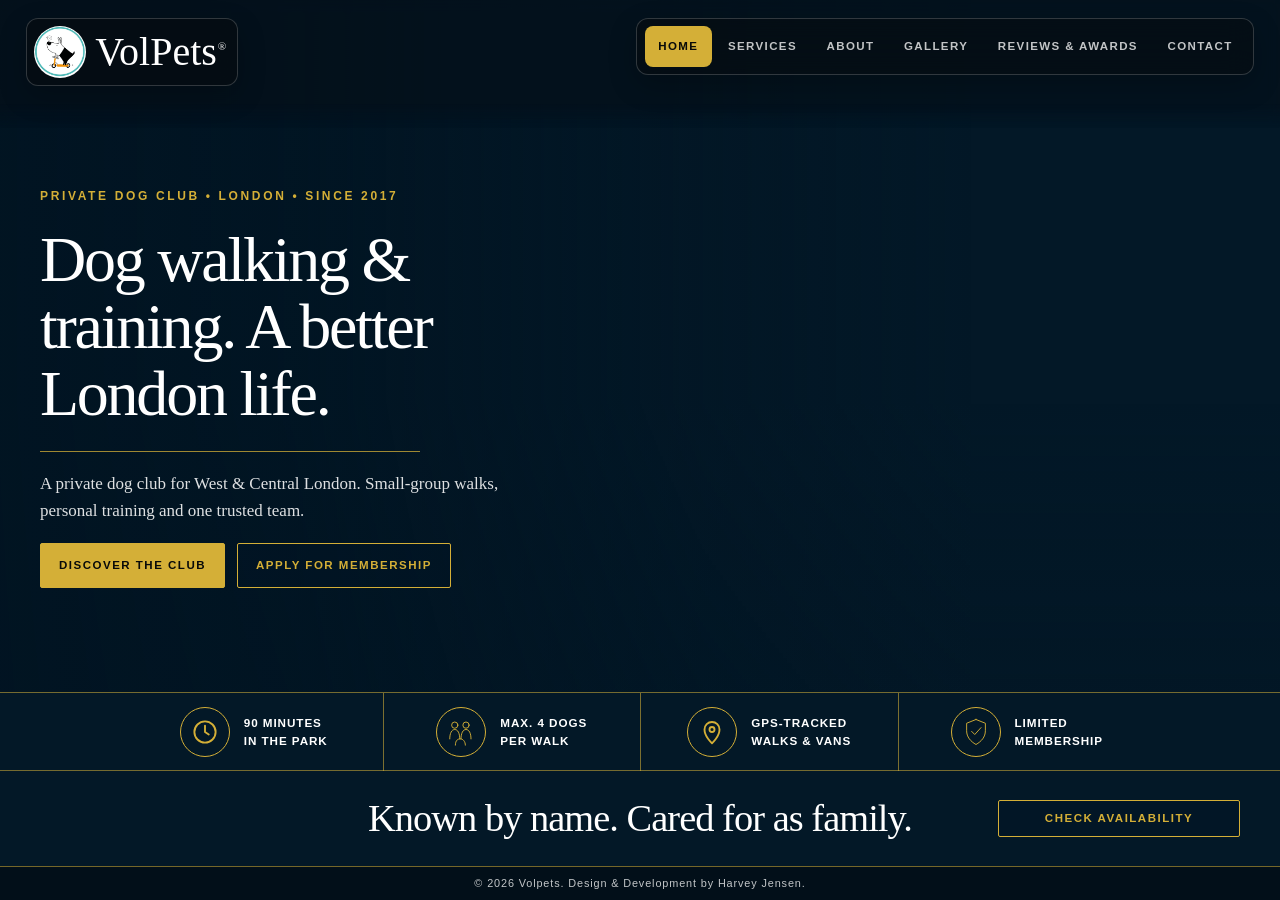
==== commit baca5850: "post prod improvements" ====
--- a/index.html
+++ b/index.html
@@ -6,6 +6,7 @@
   <meta content="Private dog walking, training and membership-led care for a limited circle of London dogs."
         name="description">
   <title>Volpets | Private Dog Club London | Since 2017</title>
+  <link href="assets/volpets-logo.png" rel="icon" type="image/png">
   <link as="image" fetchpriority="high" href="assets/home-dog-club.jpg" rel="preload">
   <link href="css/styles.css" rel="stylesheet">
   <link href="css/index.css" rel="stylesheet">
@@ -24,7 +25,8 @@
 
     <div class="hero__inner">
       <div class="hero__copy">
-        <p class="hero__eyebrow">Private dog club <span aria-hidden="true">&bull;</span> London <span aria-hidden="true">&bull;</span> Since 2017</p>
+        <p class="hero__eyebrow">Private dog club <span aria-hidden="true">&bull;</span> London <span
+            aria-hidden="true">&bull;</span> Since 2017</p>
         <div class="hero__media">
           <img alt="A cockapoo relaxing in the grass with a stick"
                class="hero__image image--one" decoding="async" fetchpriority="high"
@@ -41,7 +43,8 @@
         </div>
         <h1 id="hero-title">Dog walking & training. A better London life.</h1>
         <div aria-hidden="true" class="hero__rule"></div>
-        <p class="hero__intro">A private dog club for West & Central London. Small-group walks, personal training and one trusted team.</p>
+        <p class="hero__intro">A private dog club for West & Central London. Small-group walks, personal training and
+          one trusted team.</p>
         <div class="hero__actions">
           <a class="button button--primary" href="about.html">Discover the club</a>
           <a class="button button--outline" href="contact.html">Apply for membership</a>
@@ -91,6 +94,10 @@
     <h2 id="availability-title">Known by name. Cared for as family.</h2>
     <a class="button button--outline" href="contact.html">Check availability</a>
   </section>
+
+  <footer class="site-credit">
+    <p>&copy; 2026 Volpets. Design &amp; Development by Harvey Jensen.</p>
+  </footer>
 </main>
 </body>
 </html>
--- a/css/styles.css
+++ b/css/styles.css
@@ -393,6 +393,27 @@
   }
 }
 
+.site-credit {
+  align-items: center;
+  background: #020f19;
+  color: var(--muted);
+  display: flex;
+  font-family: var(--sans);
+  font-size: 0.68rem;
+  justify-content: center;
+  letter-spacing: 0.08em;
+  line-height: 1.35;
+  margin-left: 0;
+  min-height: 34px;
+  padding: 8px clamp(1rem, 4vw, 2.5rem);
+  text-align: center;
+  width: 100%;
+}
+
+footer > .site-credit {
+  border-top: 1px solid var(--panel-border);
+}
+
 @media (max-width: 900px) {
   .member-cta__image {
     flex-basis: 0;
@@ -490,6 +511,9 @@
       }
     }
   }
+  .site-credit {
+    min-height: 58px;
+  }
 }
 
 @media (max-width: 480px) {
--- a/css/index.css
+++ b/css/index.css
@@ -62,8 +62,8 @@
   }
   .hero__inner {
     margin: 0 auto;
-    padding: clamp(105px, 14vh, 140px) clamp(28px, 3.8vw, 48px) clamp(44px, 7vh, 66px);
-    width: min(100%, 1300px);
+    padding: clamp(115px, calc(14vh + 10px), 150px) clamp(1rem, 4vw, 2.5rem) clamp(34px, calc(7vh - 10px), 56px);
+    width: min(100%, 1380px);
   }
   .hero__copy {
     max-width: 490px;
@@ -189,30 +189,40 @@
 
 .availability {
   align-items: center;
-  background: #031827;
   display: flex;
-  flex-direction: column;
-  gap: 12px;
-  justify-content: center;
-  min-height: 114px;
-  padding: 14px 24px;
-  text-align: center;
+  flex-direction: row;
+  gap: clamp(18px, 3vw, 44px);
+  justify-content: space-between;
+  padding: 14px clamp(1rem, 4vw, 2.5rem);
   h2 {
+    flex: 1 1 auto;
     font-size: clamp(27px, 3vw, 39px);
     letter-spacing: -0.025em;
     line-height: 1;
+    text-align: center;
   }
   .button {
+    flex: 0 0 auto;
     min-height: 37px;
     min-width: 242px;
     padding-block: 7px;
   }
 }
 
+@media (min-width: 901px) {
+  .availability::before {
+    content: "";
+    flex: 0 0 242px;
+  }
+}
+
 @media (min-width: 901px) and (min-height: 640px) {
+  body.page {
+    overflow: hidden;
+  }
   body.page main {
     display: grid;
-    grid-template-rows: minmax(0, 1fr) 78px 114px;
+    grid-template-rows: minmax(0, 1fr) 78px 96px 34px;
     height: 100vh;
     height: 100svh;
   }
@@ -221,7 +231,8 @@
   }
   .benefits,
   .benefits__list,
-  .availability {
+  .availability,
+  .site-credit {
     height: 100%;
     min-height: 0;
   }
@@ -285,7 +296,7 @@
       border: 1px solid rgb(212 175 55 / 28%);
       display: block;
       isolation: isolate;
-      margin: 0 -20px 26px;
+      margin: 0 calc(clamp(1rem, 4vw, 2.5rem) * -1) 26px;
       overflow: hidden;
       position: relative;
       &::after {
@@ -298,8 +309,8 @@
       }
     }
     .hero__image {
+      object-position: 64% center;
       z-index: -2;
-      object-position: 64% center;
       &.image--two {
         object-position: 32% center;
       }
@@ -314,7 +325,7 @@
       display: none;
     }
     .hero__inner {
-      padding: 108px 20px 38px;
+      padding: 118px clamp(1rem, 4vw, 2.5rem) 38px;
     }
     .hero__copy {
       max-width: none;
@@ -348,7 +359,10 @@
     }
   }
   .availability {
+    flex-direction: column;
+    justify-content: center;
     min-height: 160px;
+    text-align: center;
     .button {
       min-width: 0;
       width: min(100%, 280px);
